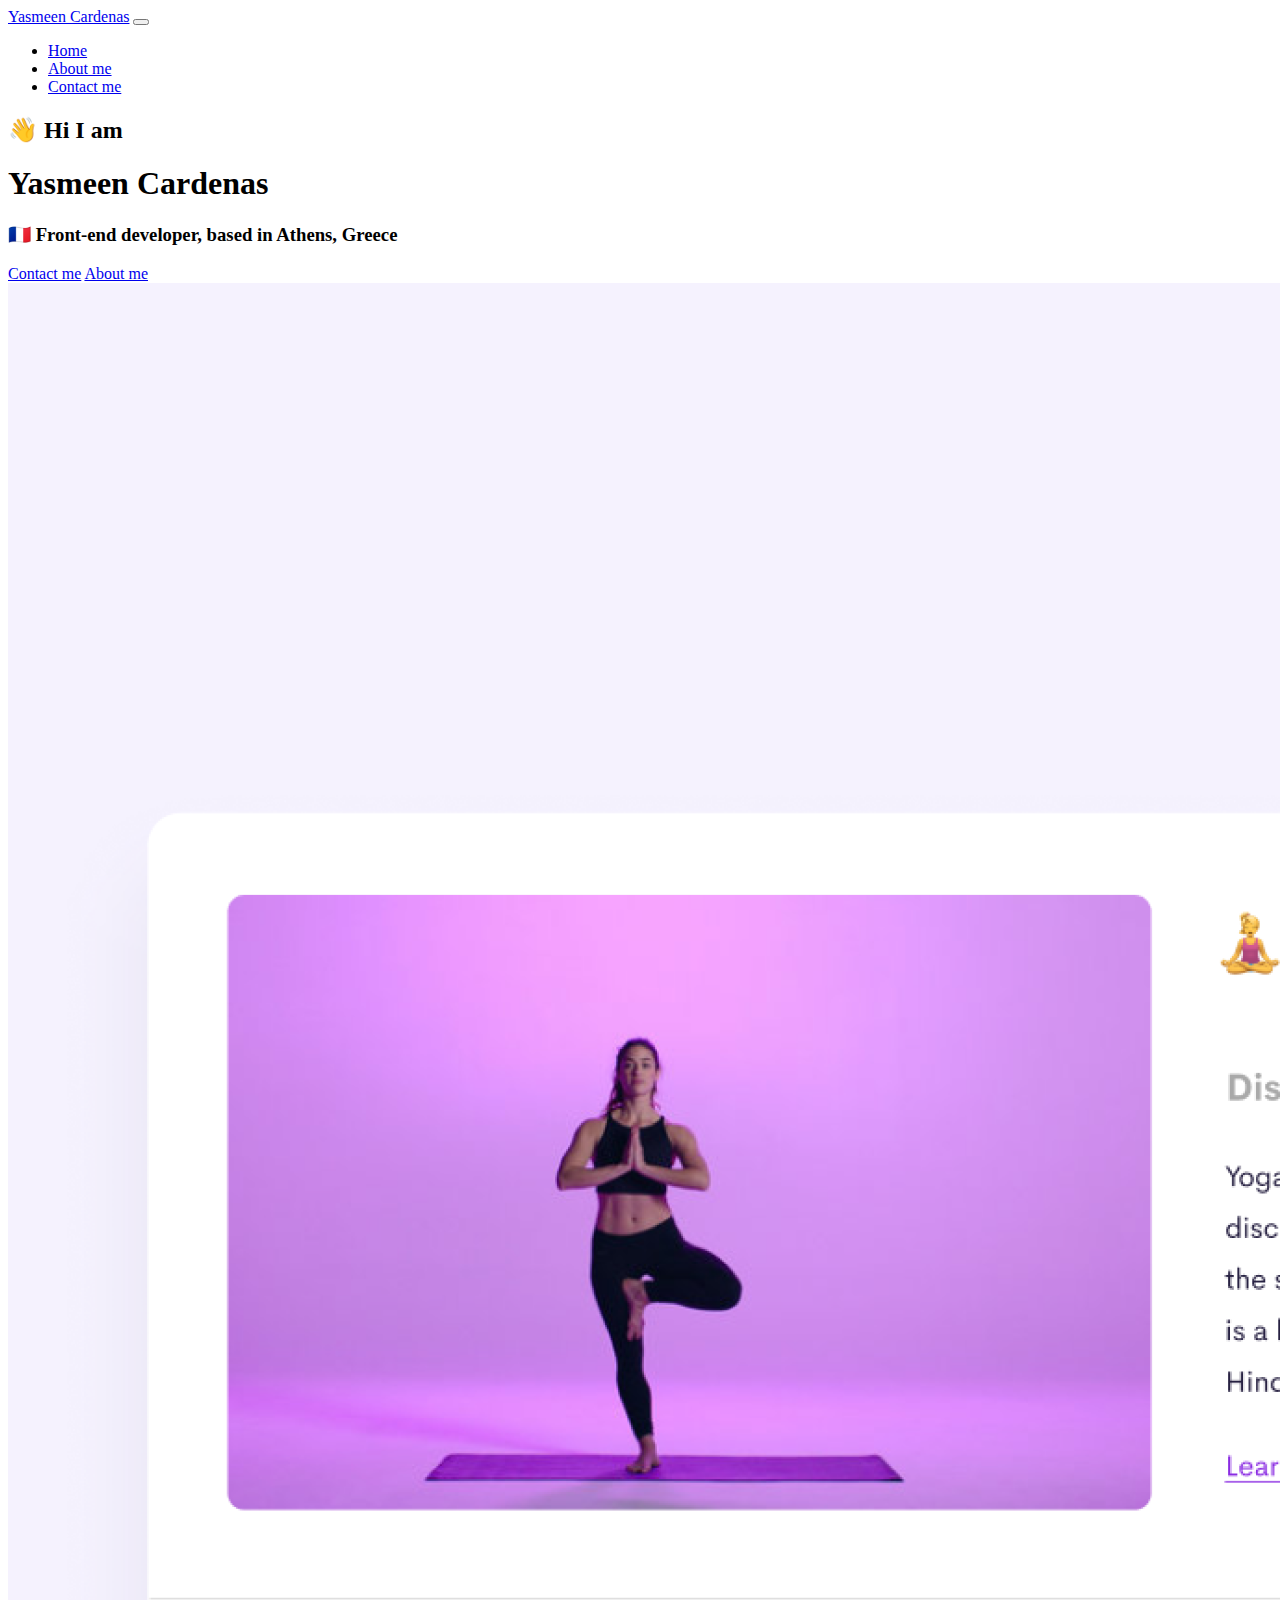
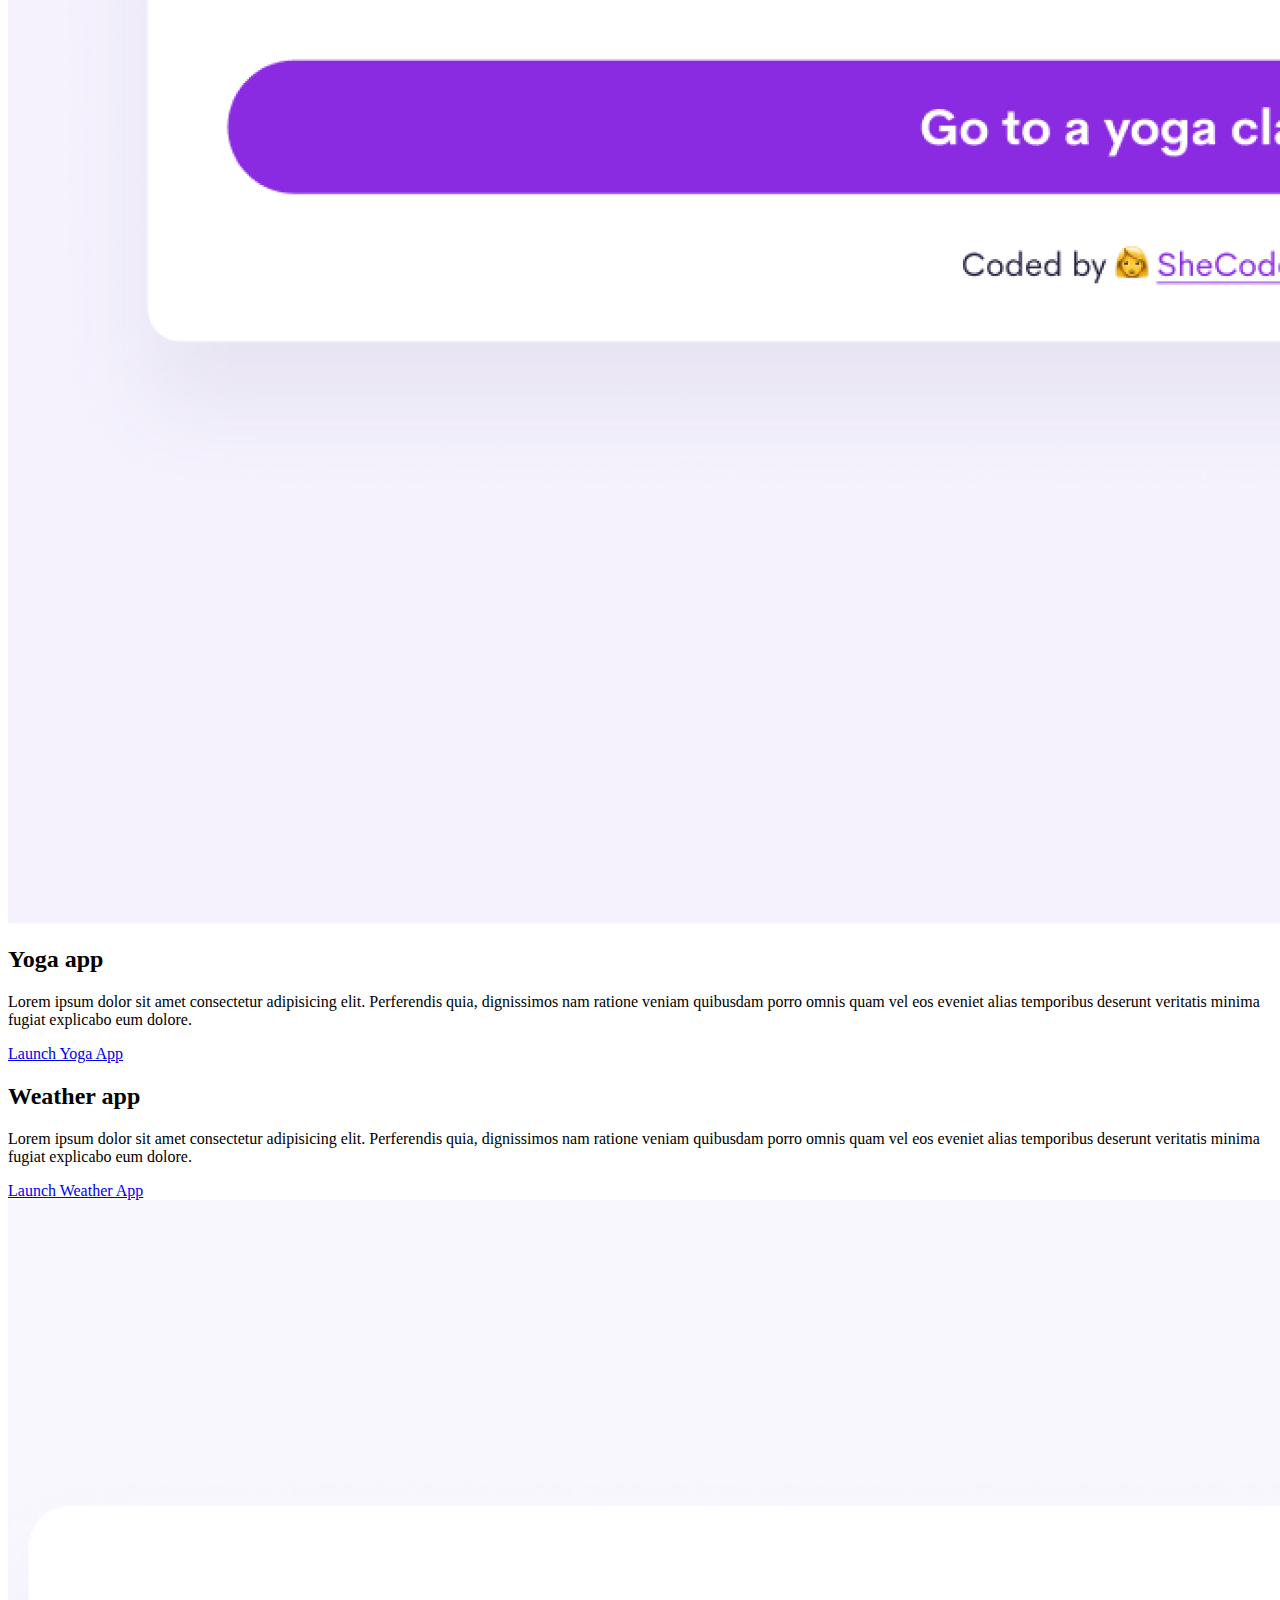
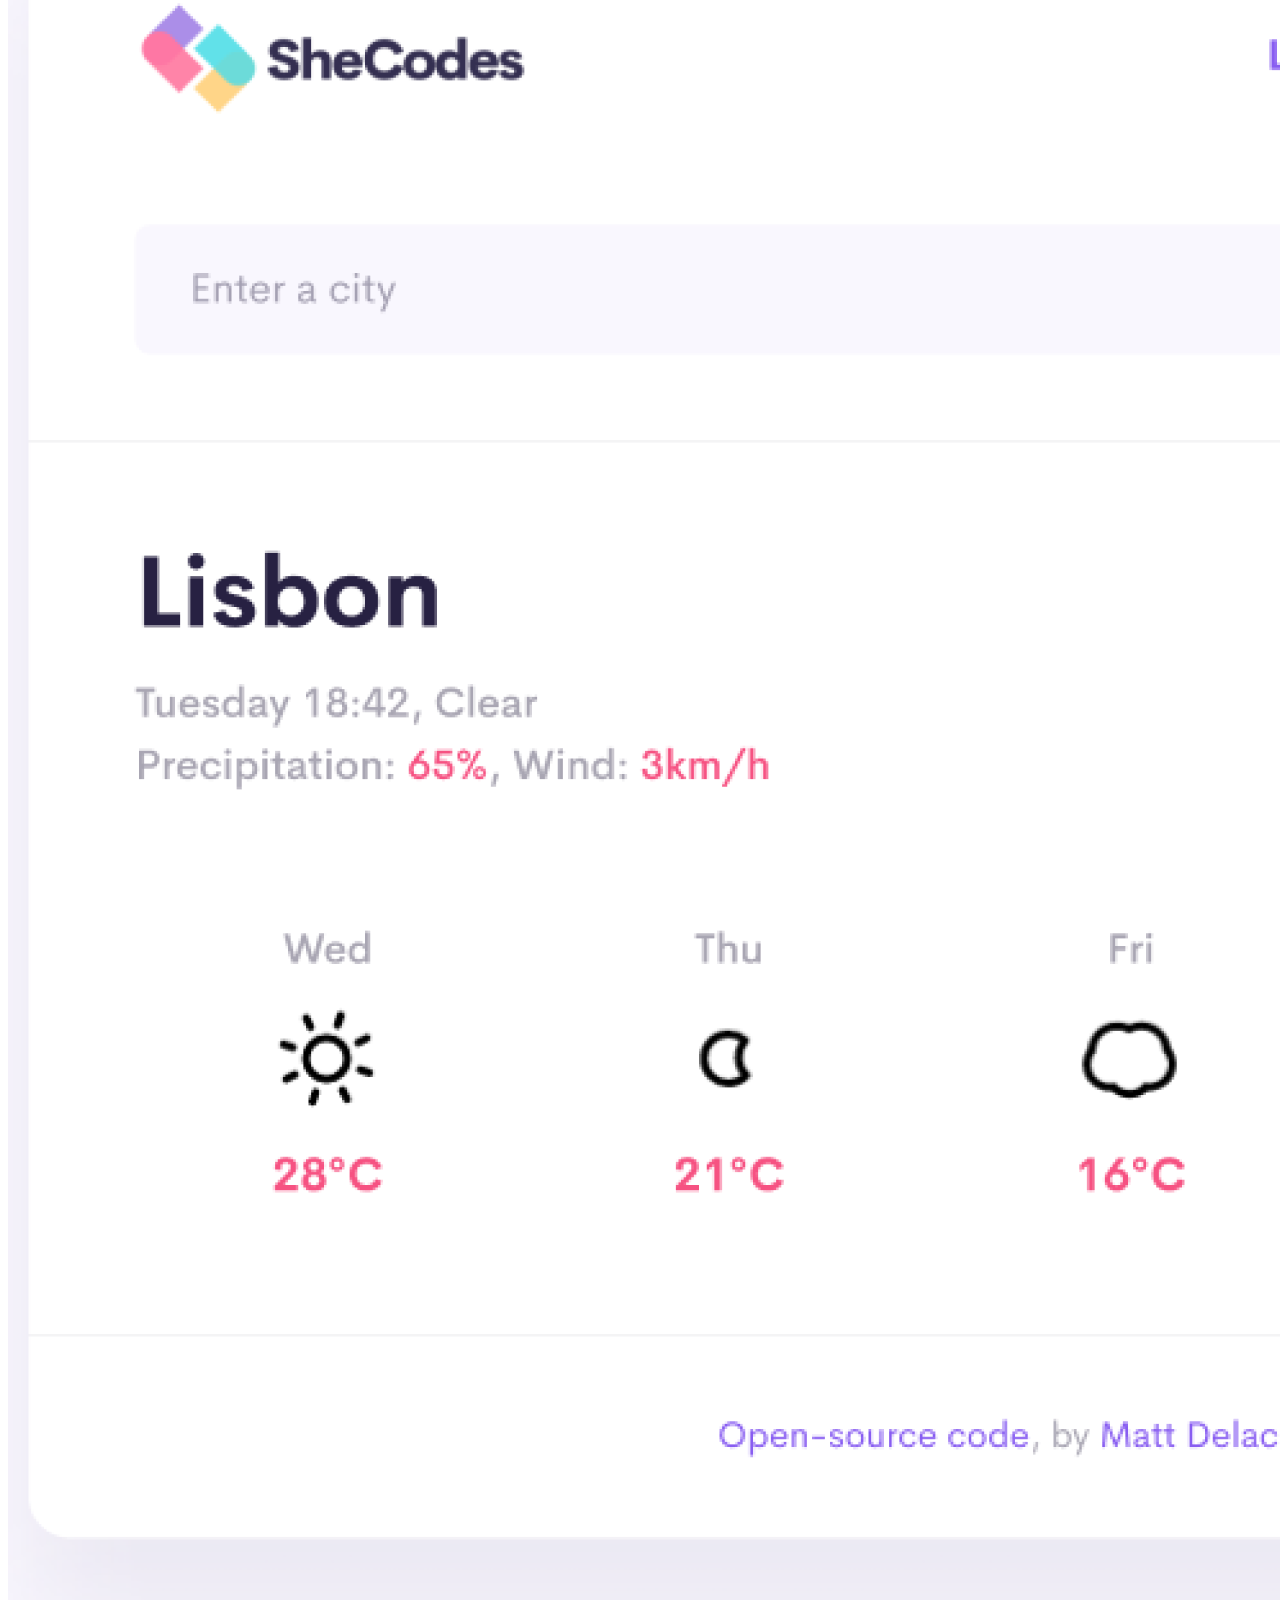
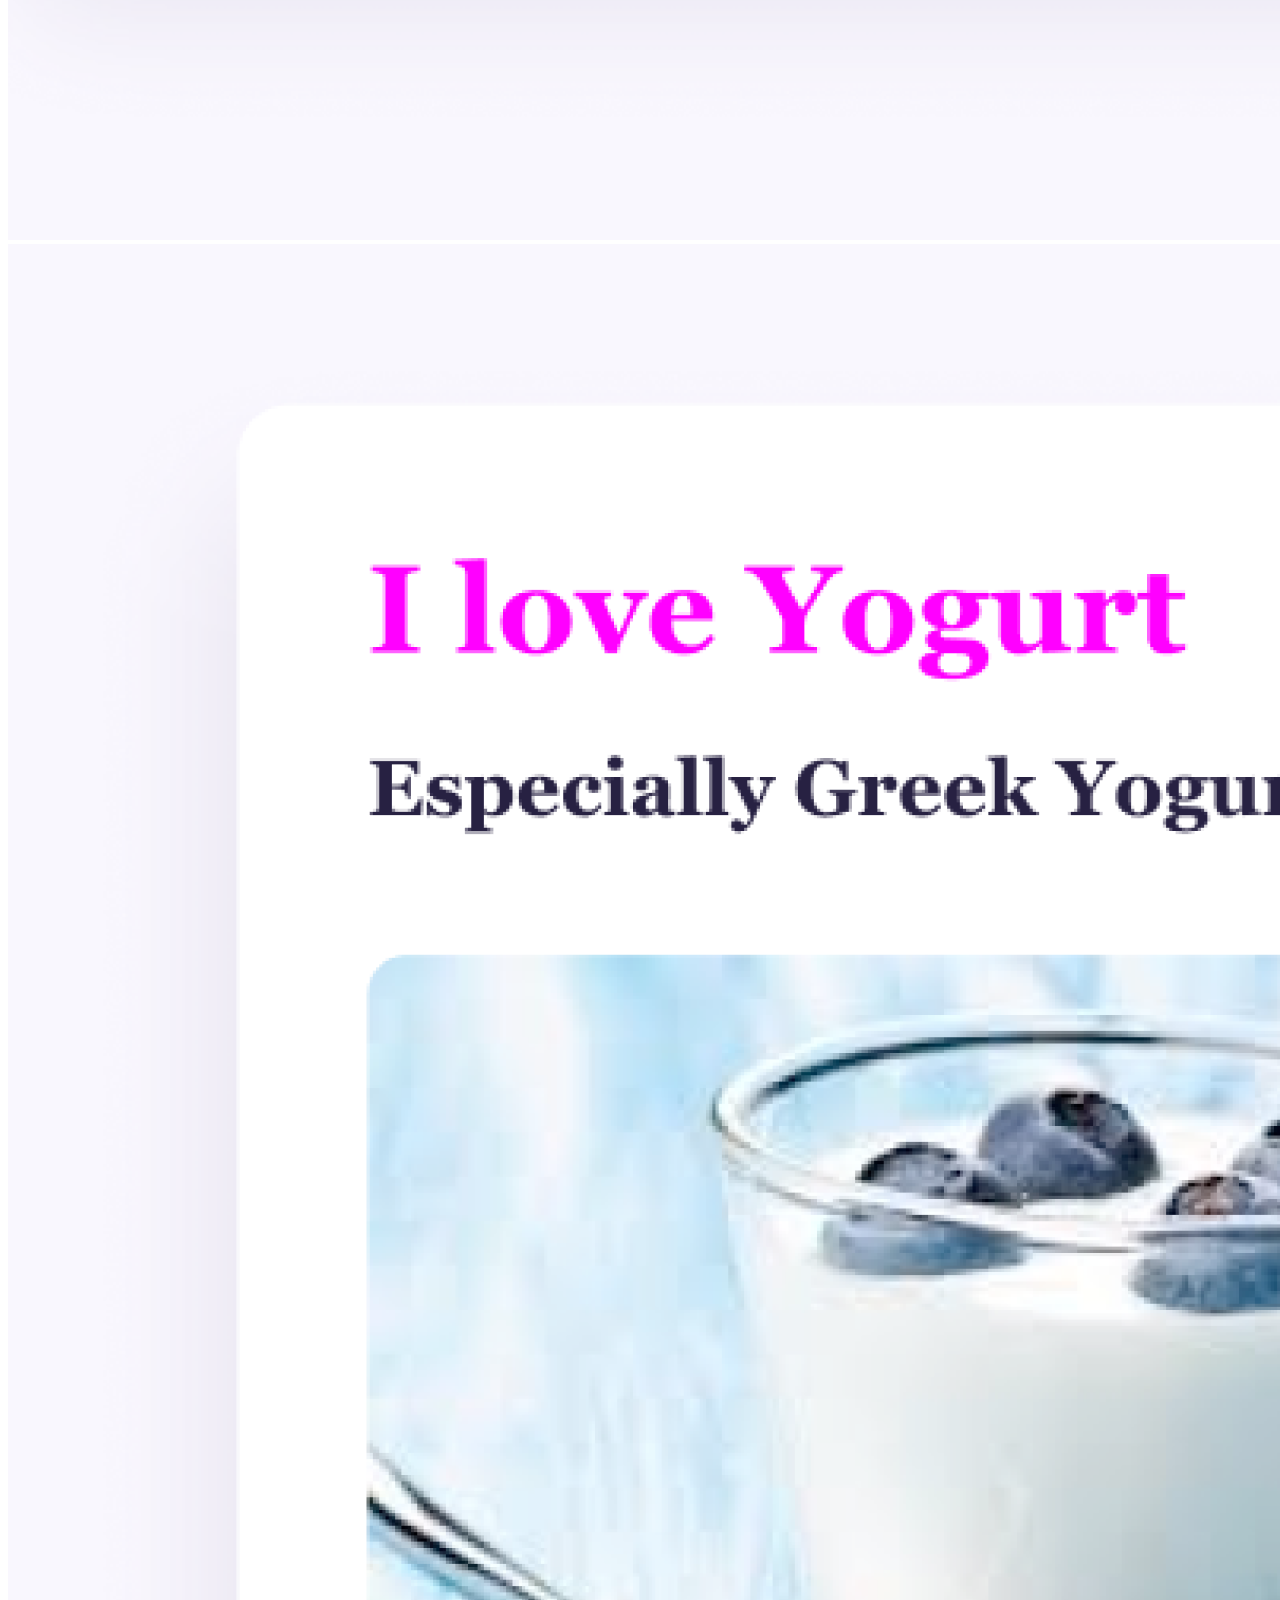
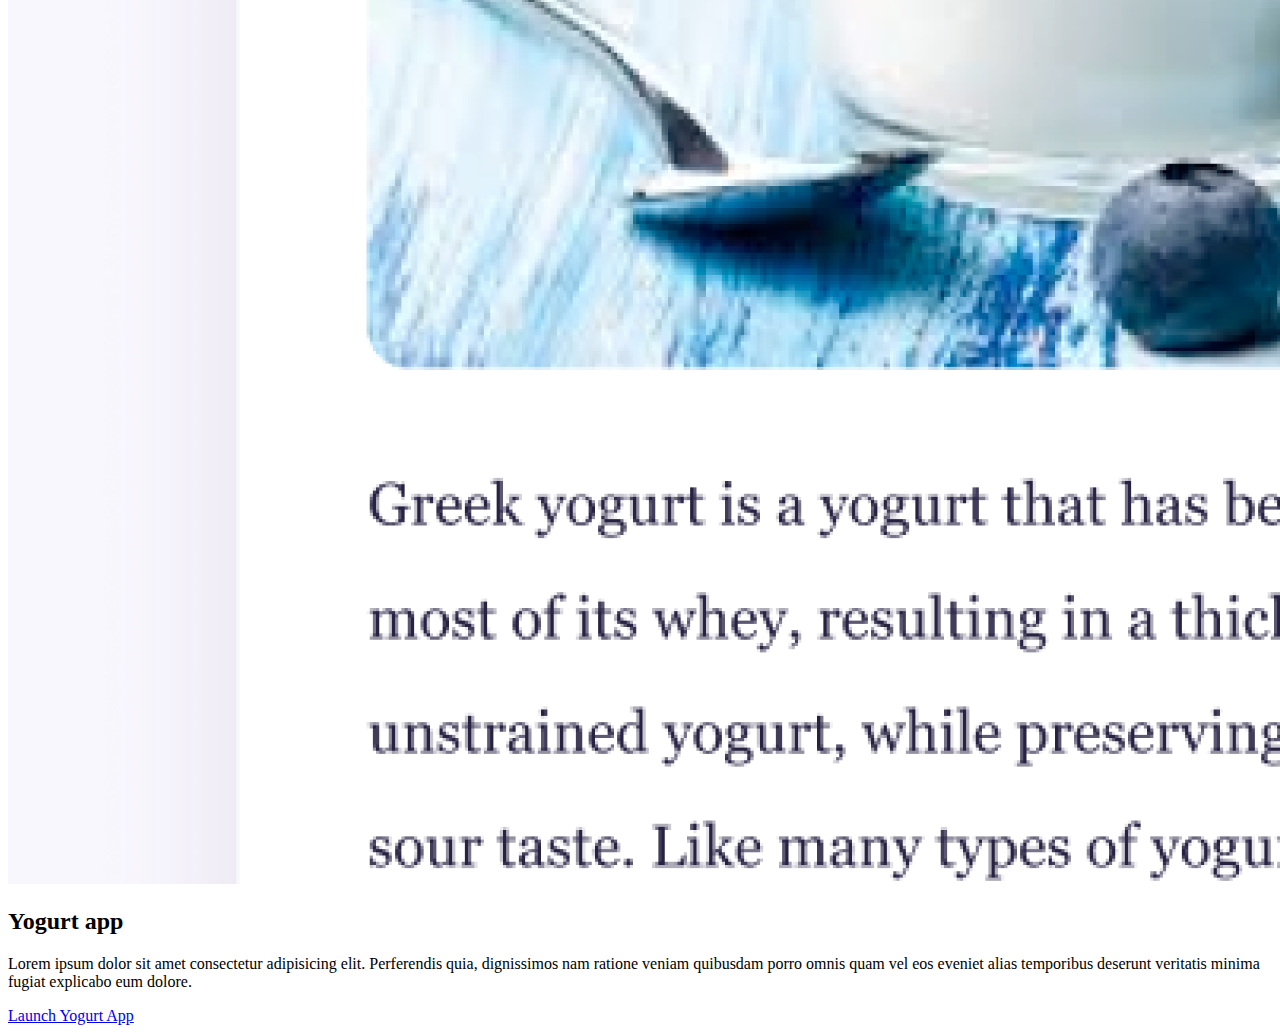
==== index.html @ 852c0b30 "Updated bootstrap link" ====
<!DOCTYPE html>
<html lang="en">
  <head>
    <meta charset="UTF-8" />
    <meta http-equiv="X-UA-Compatible" content="IE=edge" />
    <meta name="viewport" content="width=device-width, initial-scale=1.0" />
    <title>Yasmeen Cardenas</title>
    <script
      src="https://cdn.jsdelivr.net/npm/@popperjs/core@2.11.8/dist/umd/popper.min.js"
      integrity="sha384-I7E8VVD/ismYTF4hNIPjVp/Zjvgyol6VFvRkX/vR+Vc4jQkC+hVqc2pM8ODewa9r"
      crossorigin="anonymous"
    ></script>
    <script
      src="https://cdn.jsdelivr.net/npm/bootstrap@5.3.3/dist/js/bootstrap.min.js"
      integrity="sha384-0pUGZvbkm6XF6gxjEnlmuGrJXVbNuzT9qBBavbLwCsOGabYfZo0T0to5eqruptLy"
      crossorigin="anonymous"
    ></script>
    <link rel="stylesheet" href="style.css" />
  </head>
  <body>
    <nav class="navbar navbar-expand-lg navbar-light bg-light fixed-top">
      <div class="container">
        <a class="navbar-brand" href="index.html">Yasmeen Cardenas</a>
        <button
          class="navbar-toggler"
          type="button"
          data-bs-toggle="collapse"
          data-bs-target="#navbarNav"
          aria-controls="navbarNav"
          aria-expanded="false"
          aria-label="Toggle navigation"
        >
          <span class="navbar-toggler-icon"></span>
        </button>
        <div class="collapse navbar-collapse" id="navbarNav">
          <ul class="navbar-nav">
            <li class="nav-item">
              <a class="nav-link active" aria-current="page" href="index.html"
                >Home</a
              >
            </li>
            <li class="nav-item">
              <a class="nav-link" href="about.html">About me</a>
            </li>
            <li class="nav-item">
              <a class="nav-link" href="about.html#contact">Contact me</a>
            </li>
          </ul>
        </div>
      </div>
    </nav>
    <h2 class="text-center">👋 Hi I am</h2>
    <h1 class="text-center">Yasmeen Cardenas</h1>
    <h3 class="text-center">🇫🇷 Front-end developer, based in Athens, Greece</h3>
    <div class="navigation-links mb-5">
      <a href="about.html#contact" class="primary-link">Contact me</a>
      <a href="about.html" class="secondary-link">About me</a>
    </div>
    <div class="container">
      <div class="row">
        <div class="col-md-6">
          <img src="images/yoga.png" class="img-fluid rounded" />
        </div>
        <div class="col-md-6">
          <h2 class="mb-3">Yoga app</h2>
          <p>
            Lorem ipsum dolor sit amet consectetur adipisicing elit. Perferendis
            quia, dignissimos nam ratione veniam quibusdam porro omnis quam vel
            eos eveniet alias temporibus deserunt veritatis minima fugiat
            explicabo eum dolore.
          </p>
          <div class="mt-5">
            <a href="#" class="primary-link">Launch Yoga App</a>
          </div>
        </div>
      </div>
      <div class="row mt-5">
        <div class="col-md-6">
          <h2 class="mb-3">Weather app</h2>
          <p>
            Lorem ipsum dolor sit amet consectetur adipisicing elit. Perferendis
            quia, dignissimos nam ratione veniam quibusdam porro omnis quam vel
            eos eveniet alias temporibus deserunt veritatis minima fugiat
            explicabo eum dolore.
          </p>
          <div class="mb-5 mt-5">
            <a href="#" class="primary-link">Launch Weather App</a>
          </div>
        </div>
        <div class="col-md-6">
          <img src="images/weather.png" class="img-fluid rounded" />
        </div>
      </div>
      <div class="row mt-5">
        <div class="col-md-6">
          <img src="images/yogurt.png" class="img-fluid rounded" />
        </div>
        <div class="col-md-6">
          <h2 class="mb-3">Yogurt app</h2>
          <p>
            Lorem ipsum dolor sit amet consectetur adipisicing elit. Perferendis
            quia, dignissimos nam ratione veniam quibusdam porro omnis quam vel
            eos eveniet alias temporibus deserunt veritatis minima fugiat
            explicabo eum dolore.
          </p>
          <div class="mt-5">
            <a href="#" class="primary-link">Launch Yogurt App</a>
          </div>
        </div>
      </div>
    </div>
  </body>
</html>
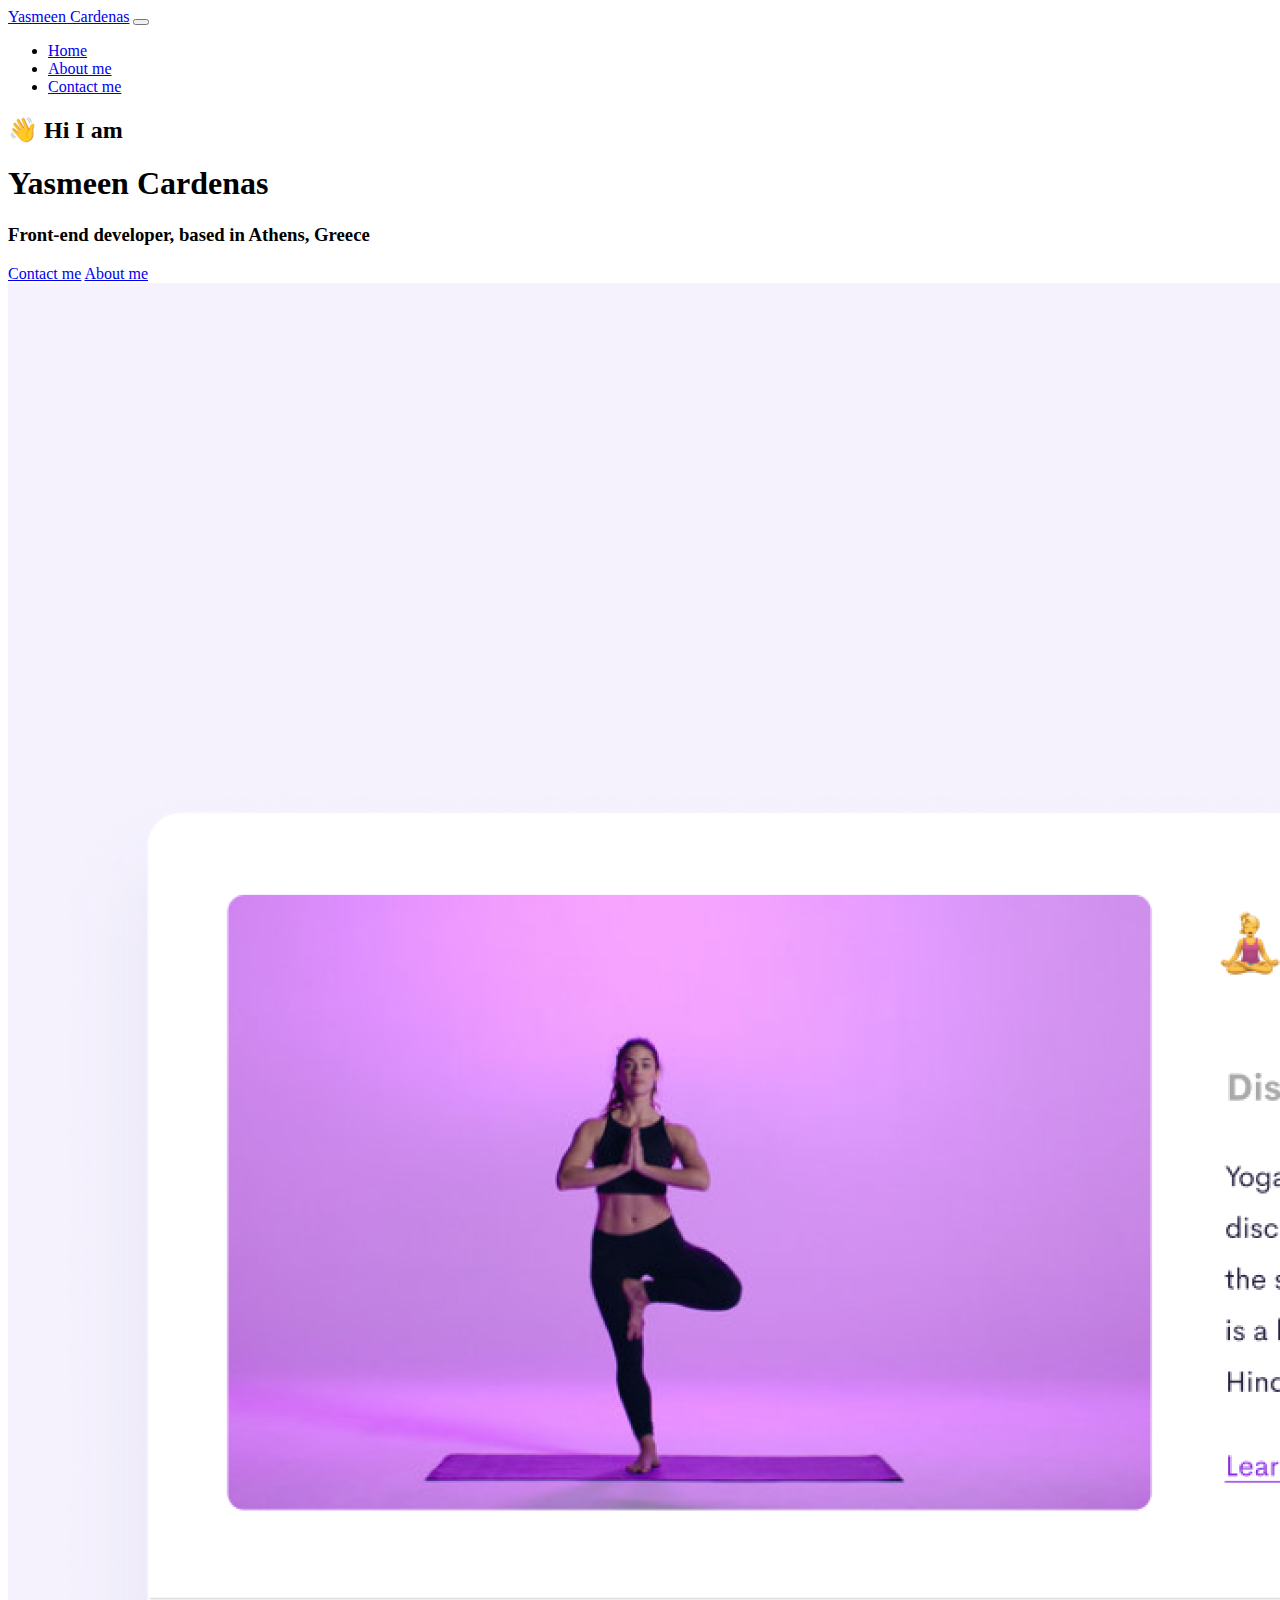
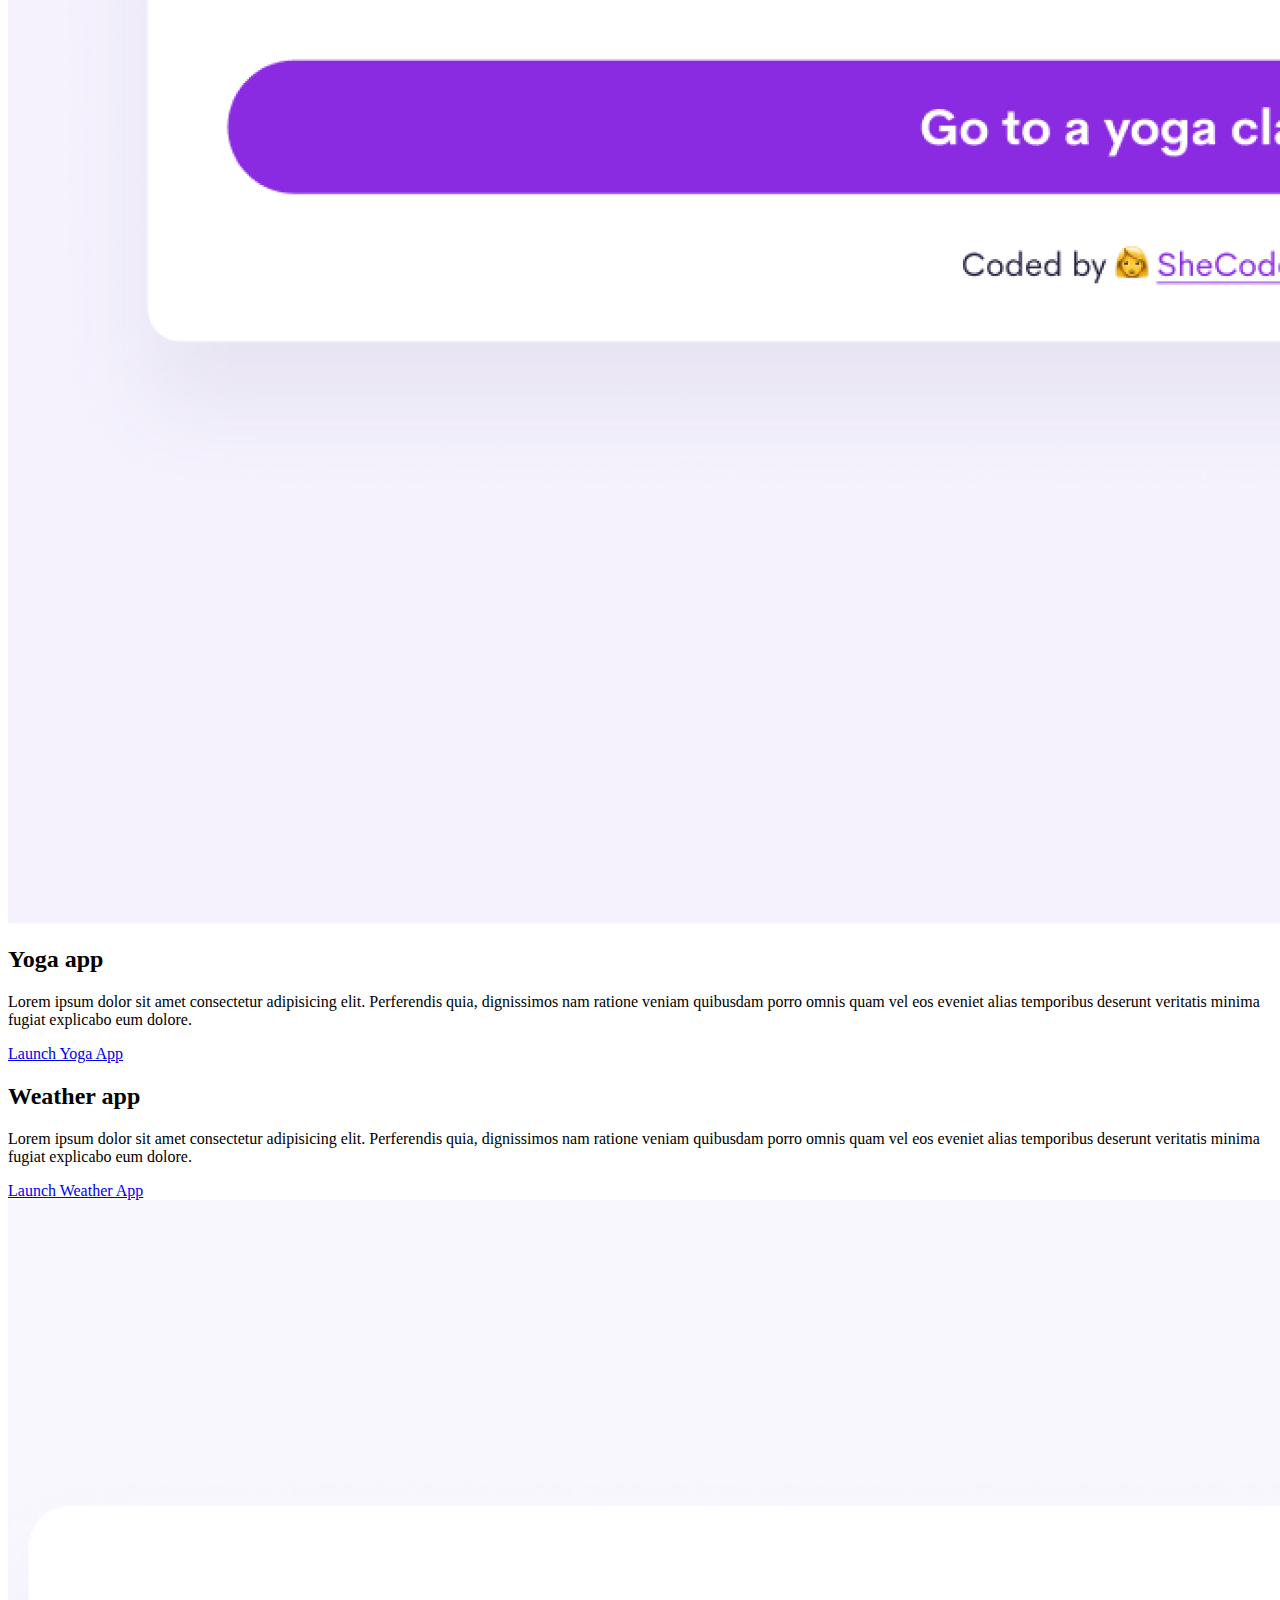
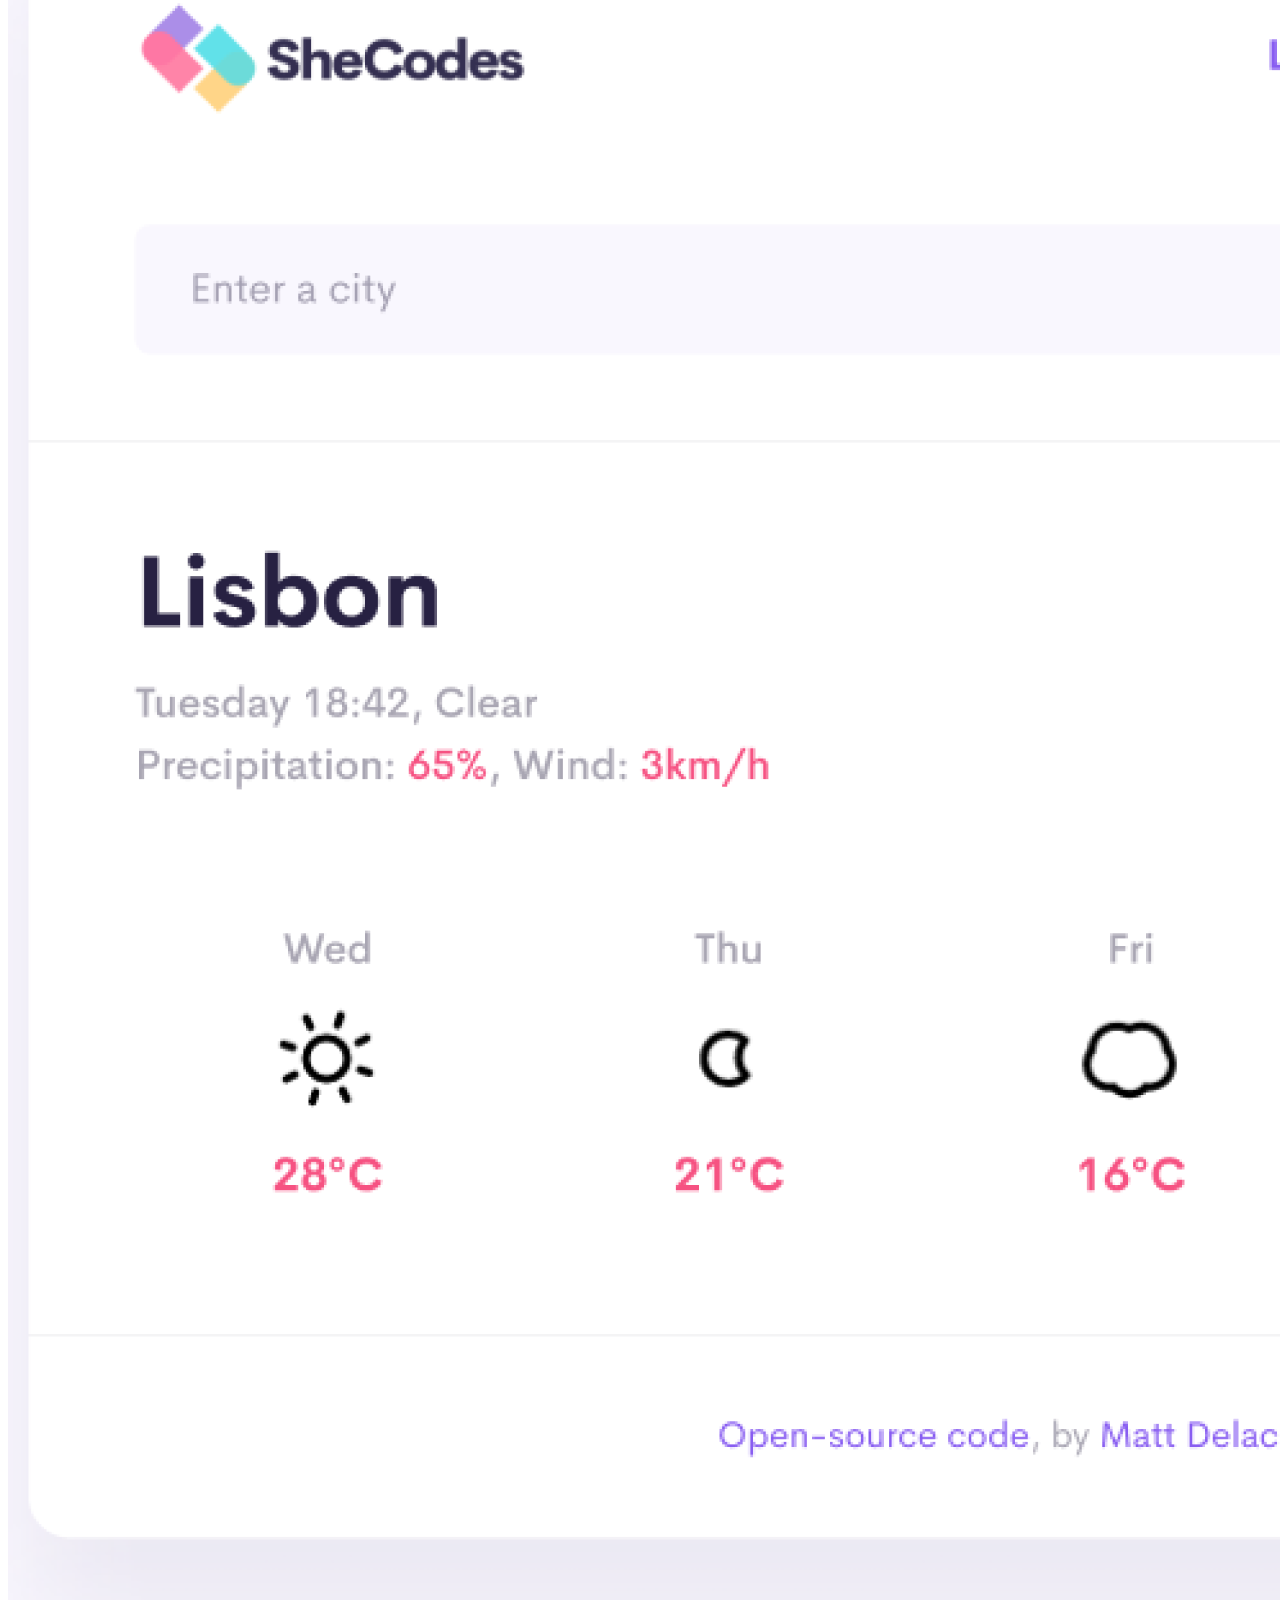
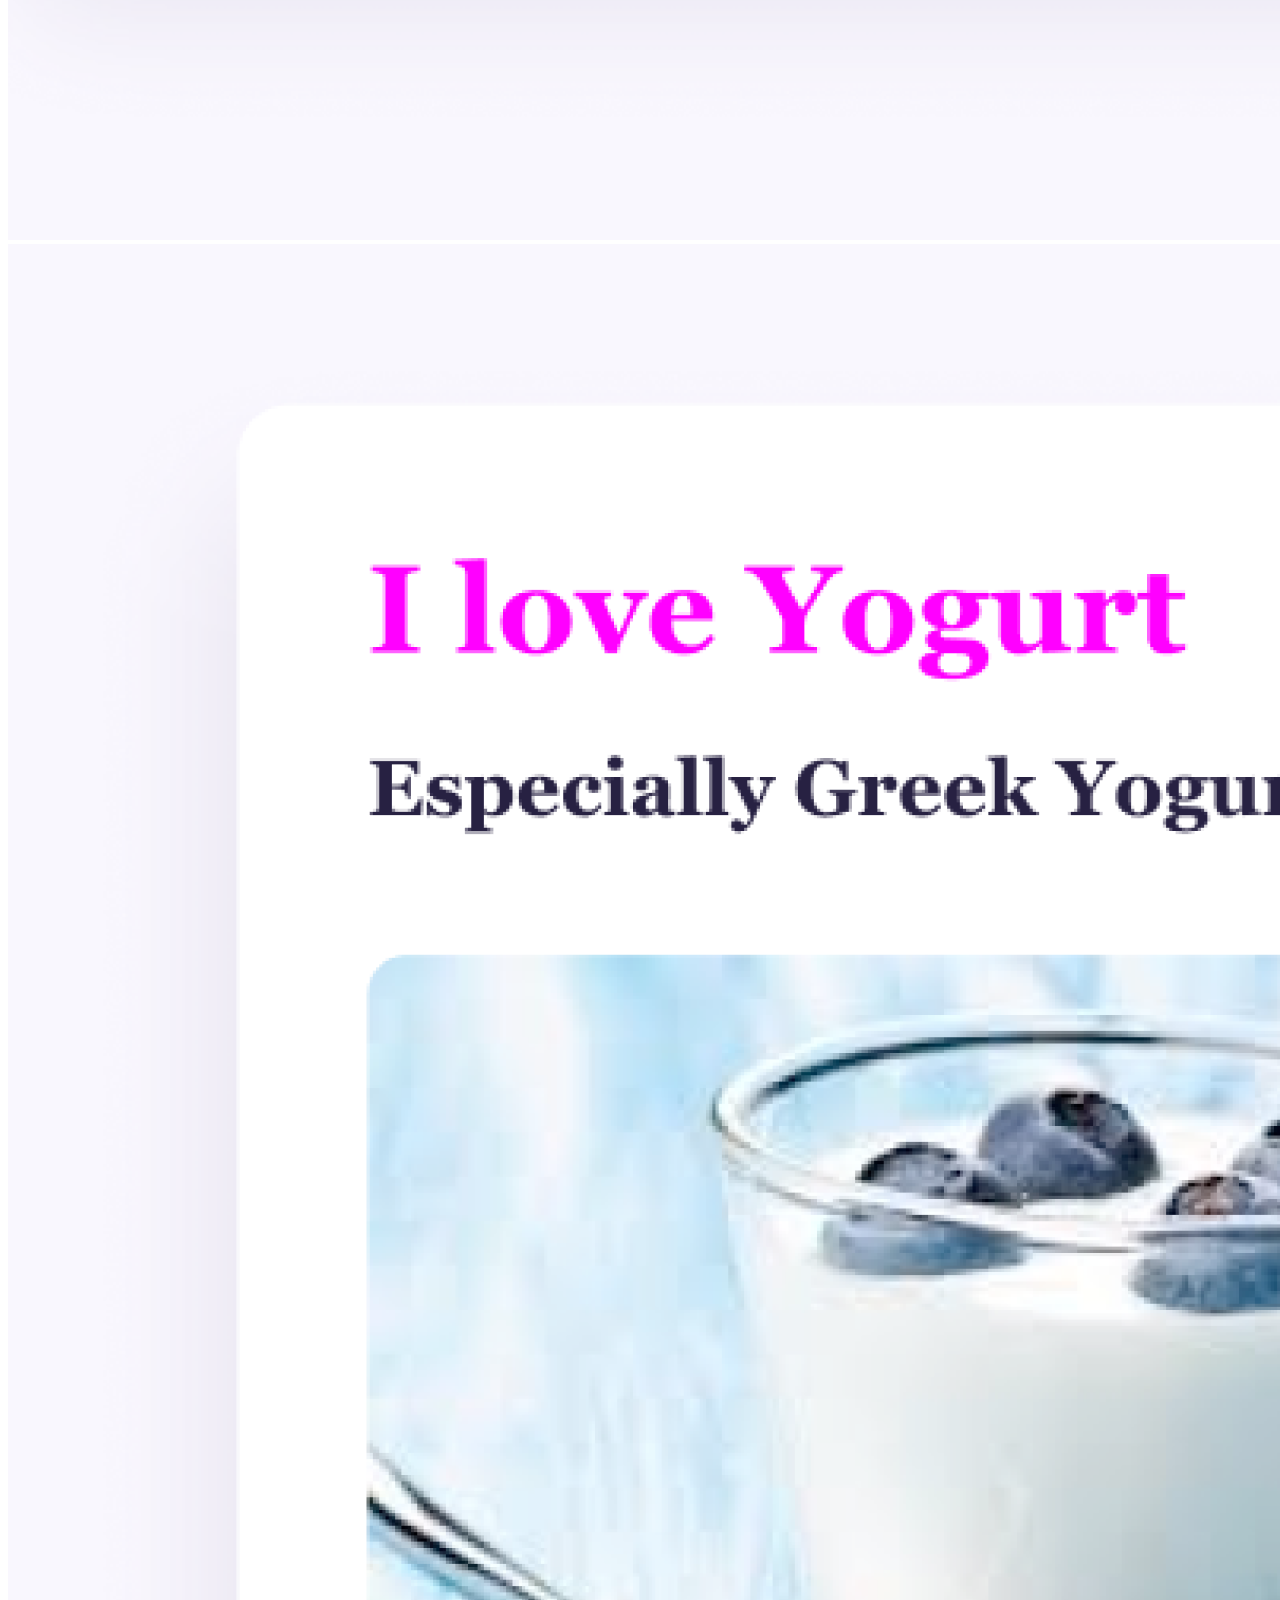
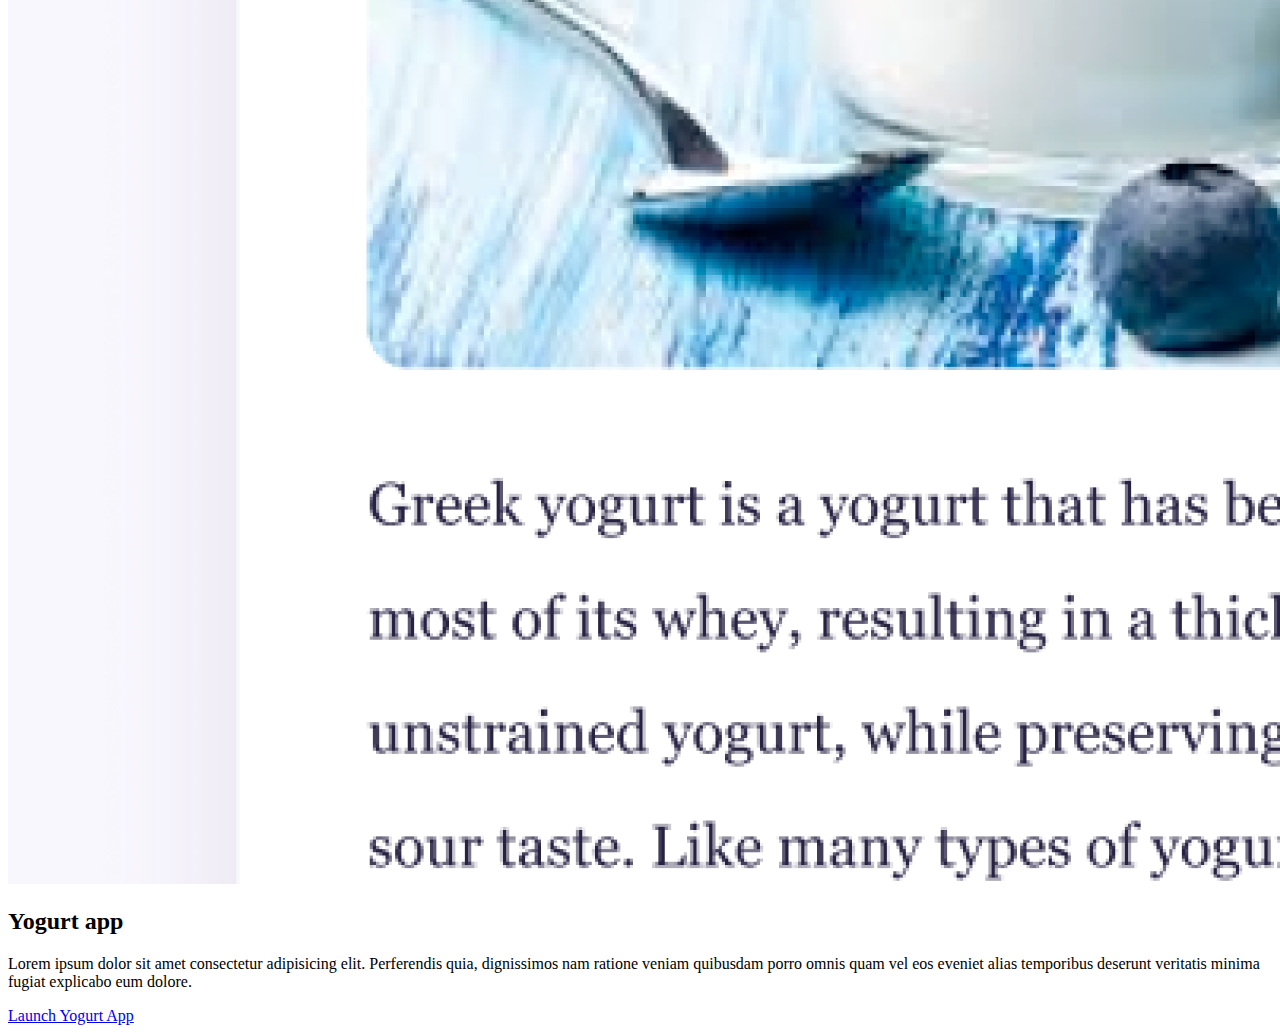
==== commit 300f8489: "Updated index.html" ====
--- a/index.html
+++ b/index.html
@@ -51,7 +51,7 @@
     </nav>
     <h2 class="text-center">👋 Hi I am</h2>
     <h1 class="text-center">Yasmeen Cardenas</h1>
-    <h3 class="text-center">🇫🇷 Front-end developer, based in Athens, Greece</h3>
+    <h3 class="text-center">Front-end developer, based in Athens, Greece</h3>
     <div class="navigation-links mb-5">
       <a href="about.html#contact" class="primary-link">Contact me</a>
       <a href="about.html" class="secondary-link">About me</a>
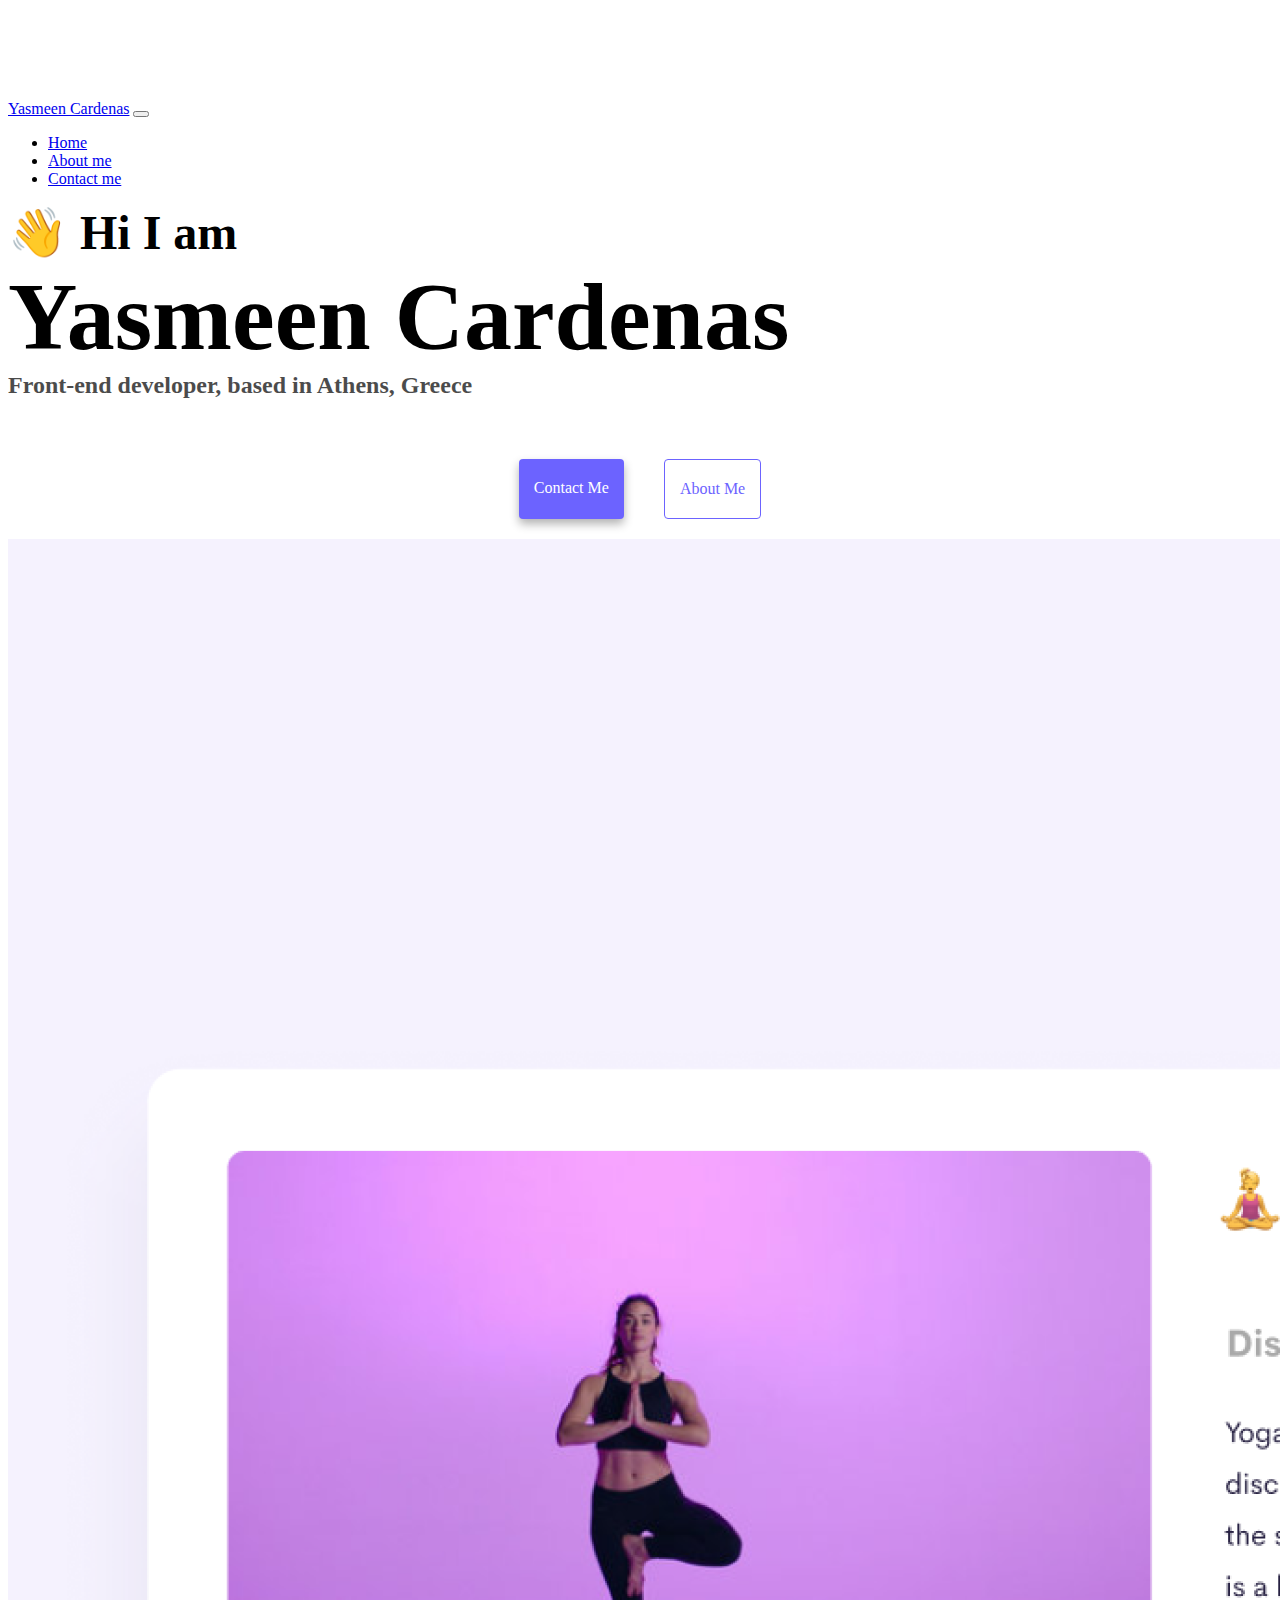
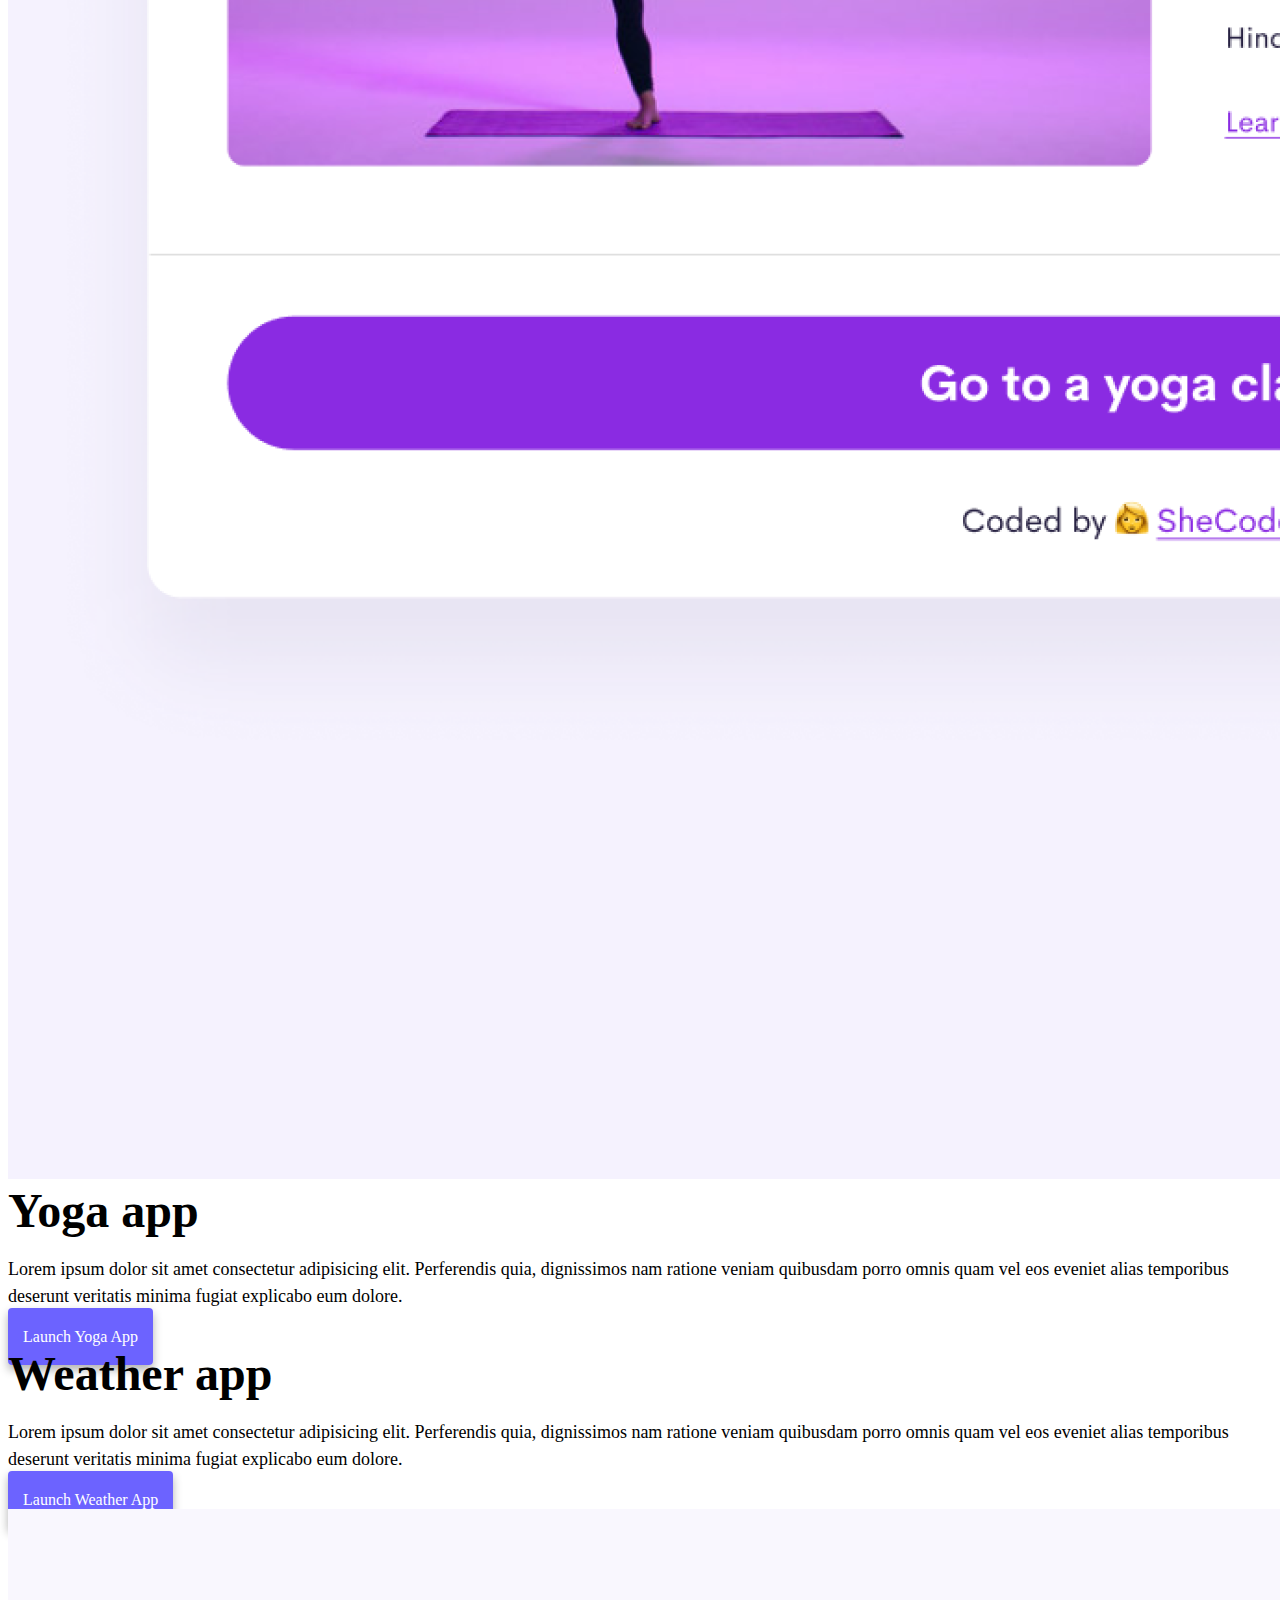
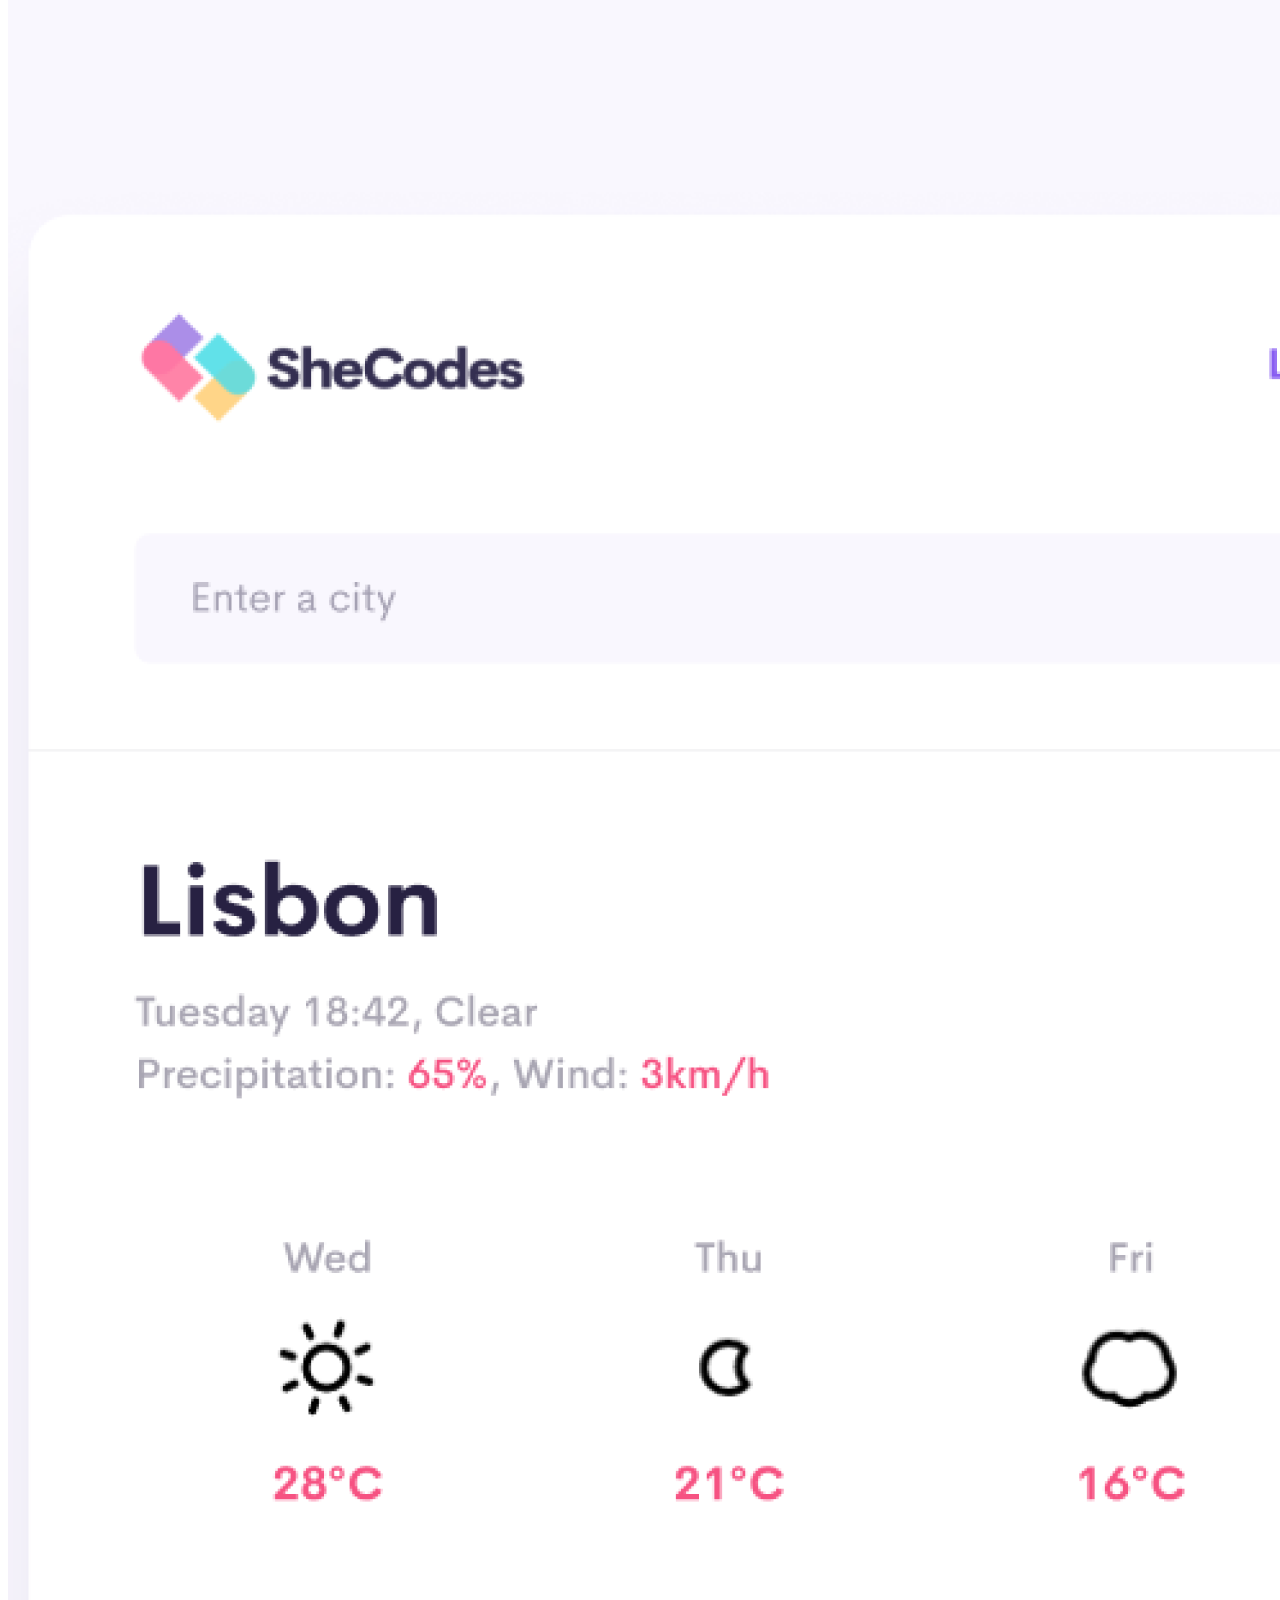
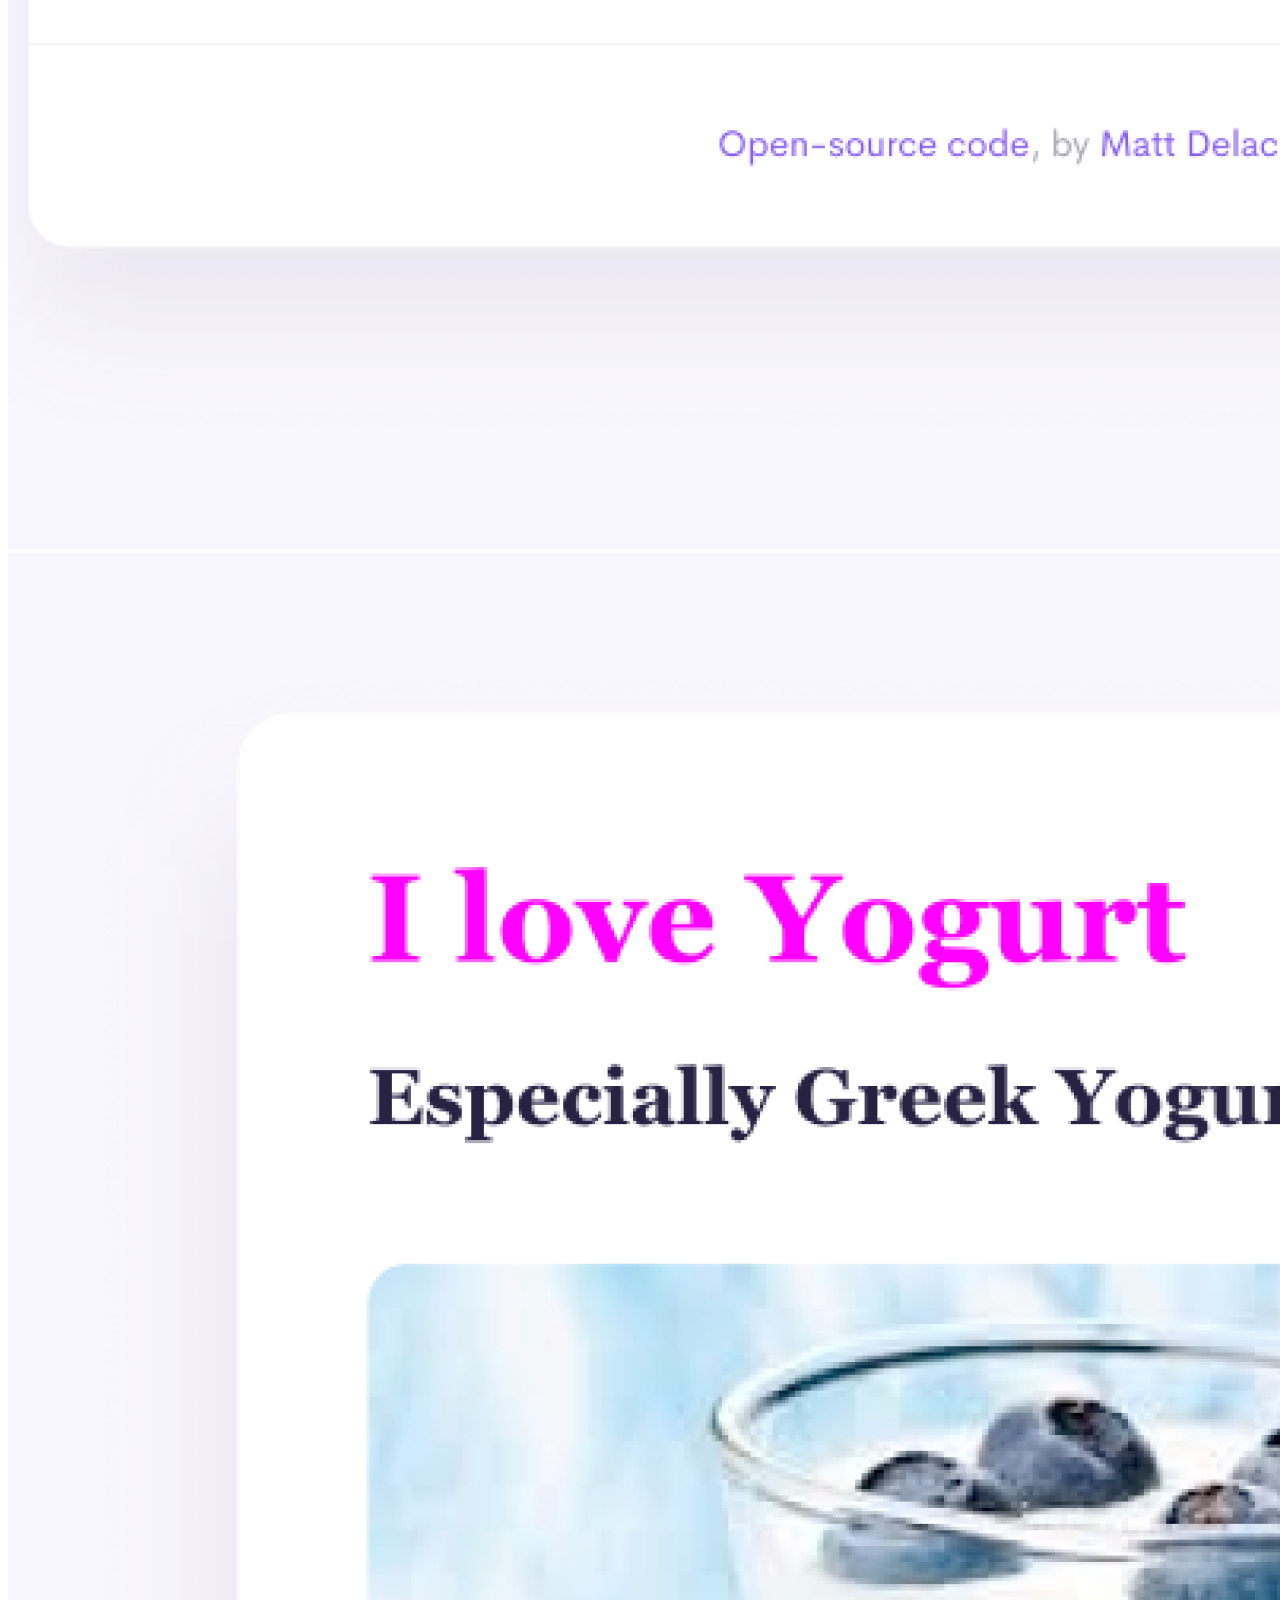
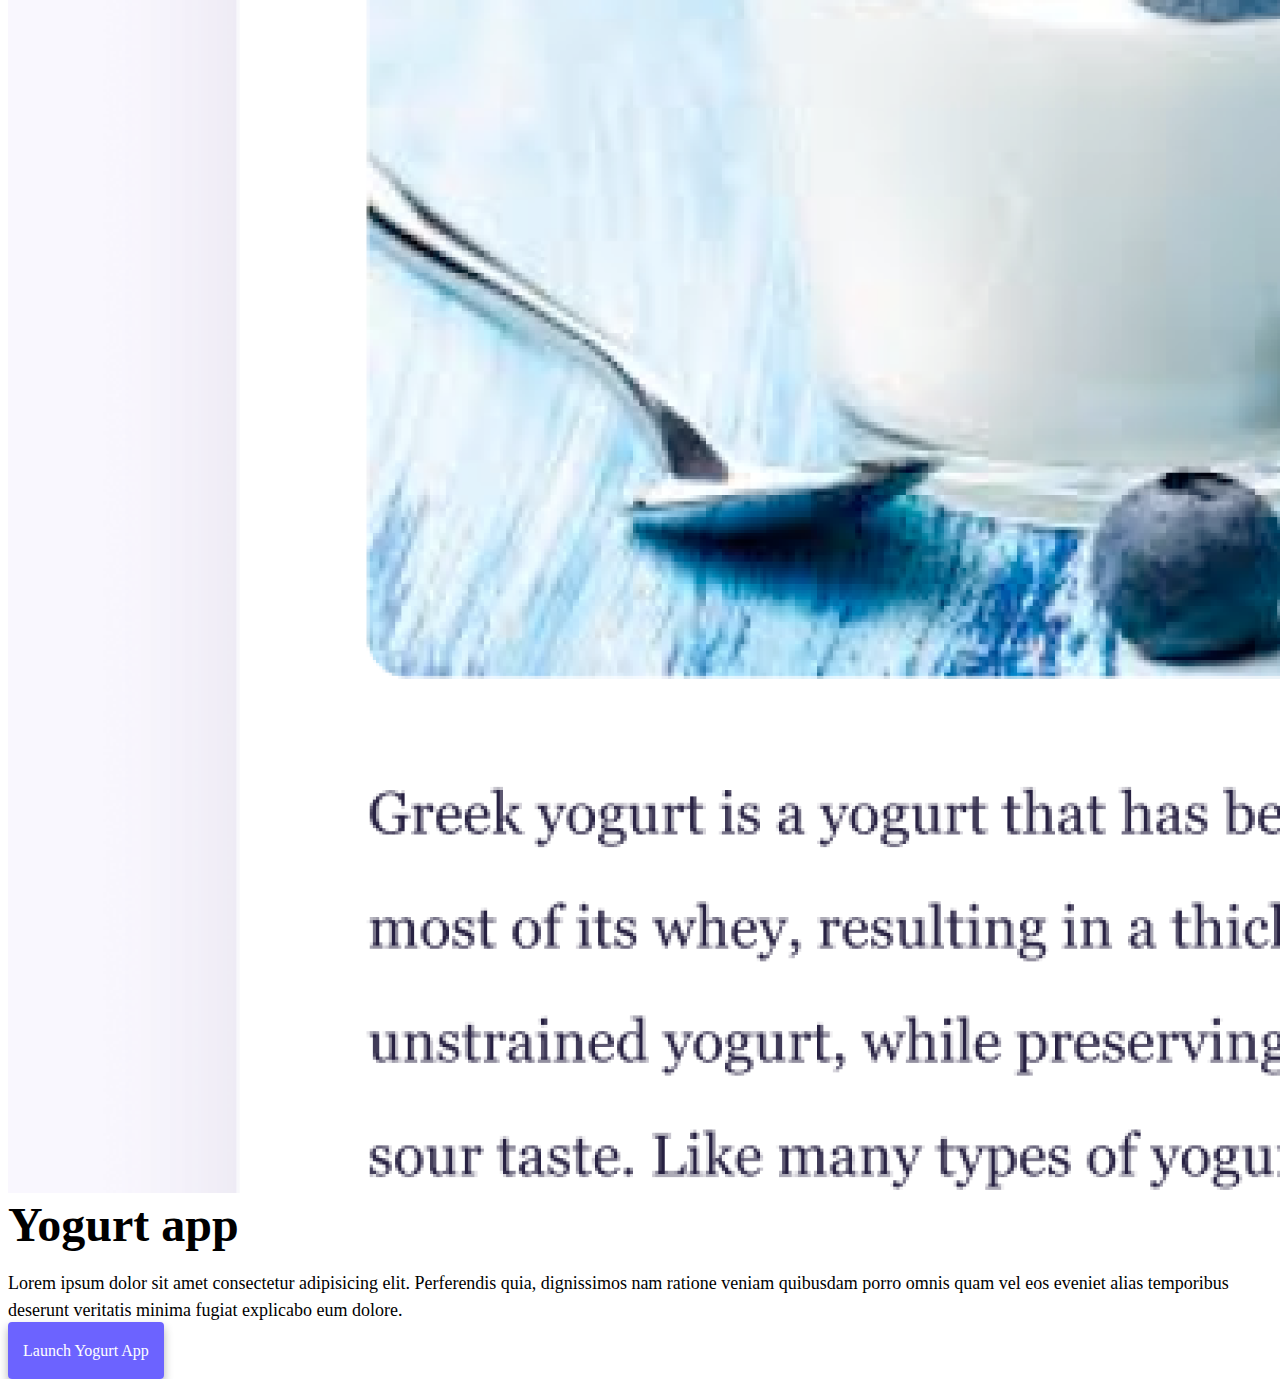
==== commit df606409: "Updated index.html" ====
--- a/index.html
+++ b/index.html
@@ -4,7 +4,16 @@
     <meta charset="UTF-8" />
     <meta http-equiv="X-UA-Compatible" content="IE=edge" />
     <meta name="viewport" content="width=device-width, initial-scale=1.0" />
-    <title>Yasmeen Cardenas</title>
+    <meta
+      name="description"
+      content="Yasmeen Cardenas is a front-end developer based in Athens, Greece, check out her projects and contact her for job inquiries"
+    />
+    <link
+      rel="stylesheet"
+      href="https://cdn.jsdelivr.net/npm/bootstrap@4.6.2/dist/css/bootstrap.min.css"
+      integrity="sha384-xOolHFLEh07PJGoPkLv1IbcEPTNtaed2xpHsD9ESMhqIYd0nLMwNLD69Npy4HI+N"
+      crossorigin="anonymous"
+    />
     <script
       src="https://cdn.jsdelivr.net/npm/@popperjs/core@2.11.8/dist/umd/popper.min.js"
       integrity="sha384-I7E8VVD/ismYTF4hNIPjVp/Zjvgyol6VFvRkX/vR+Vc4jQkC+hVqc2pM8ODewa9r"
@@ -15,12 +24,13 @@
       integrity="sha384-0pUGZvbkm6XF6gxjEnlmuGrJXVbNuzT9qBBavbLwCsOGabYfZo0T0to5eqruptLy"
       crossorigin="anonymous"
     ></script>
-    <link rel="stylesheet" href="style.css" />
+    <title>Front-End Developer - Yasmeen Cardenas</title>
+    <link rel="stylesheet" href="src/styles.css" />
   </head>
   <body>
     <nav class="navbar navbar-expand-lg navbar-light bg-light fixed-top">
       <div class="container">
-        <a class="navbar-brand" href="index.html">Yasmeen Cardenas</a>
+        <a class="navbar-brand" href="/" title="Homepage">Yasmeen Cardenas</a>
         <button
           class="navbar-toggler"
           type="button"
@@ -35,15 +45,29 @@
         <div class="collapse navbar-collapse" id="navbarNav">
           <ul class="navbar-nav">
             <li class="nav-item">
-              <a class="nav-link active" aria-current="page" href="index.html"
+              <a
+                class="nav-link active"
+                aria-current="page"
+                href="/"
+                title="Homepage"
                 >Home</a
               >
             </li>
             <li class="nav-item">
-              <a class="nav-link" href="about.html">About me</a>
+              <a
+                class="nav-link"
+                href="/about.html"
+                title="About Yasmeen Cardenas"
+                >About me</a
+              >
             </li>
             <li class="nav-item">
-              <a class="nav-link" href="about.html#contact">Contact me</a>
+              <a
+                class="nav-link"
+                href="/about.html#contact"
+                title="Contact Yasmeen Cardenas"
+                >Contact me</a
+              >
             </li>
           </ul>
         </div>
@@ -53,13 +77,27 @@
     <h1 class="text-center">Yasmeen Cardenas</h1>
     <h3 class="text-center">Front-end developer, based in Athens, Greece</h3>
     <div class="navigation-links mb-5">
-      <a href="about.html#contact" class="primary-link">Contact me</a>
-      <a href="about.html" class="secondary-link">About me</a>
+      <a
+        href="/about.html#contact"
+        class="primary-link"
+        title="Contact Yasmeen Cardenas"
+        >Contact me</a
+      >
+      <a
+        href="/about.html"
+        class="secondary-link"
+        title="About Yasmeen Cardenas"
+        >About me</a
+      >
     </div>
     <div class="container">
       <div class="row">
         <div class="col-md-6">
-          <img src="images/yoga.png" class="img-fluid rounded" />
+          <img
+            src="/images/yoga.png"
+            alt="Yoga project"
+            class="img-fluid rounded"
+          />
         </div>
         <div class="col-md-6">
           <h2 class="mb-3">Yoga app</h2>
@@ -70,7 +108,9 @@
             explicabo eum dolore.
           </p>
           <div class="mt-5">
-            <a href="#" class="primary-link">Launch Yoga App</a>
+            <a href="#" class="primary-link" title="Yoga project"
+              >Launch Yoga App</a
+            >
           </div>
         </div>
       </div>
@@ -84,16 +124,26 @@
             explicabo eum dolore.
           </p>
           <div class="mb-5 mt-5">
-            <a href="#" class="primary-link">Launch Weather App</a>
+            <a href="#" class="primary-link" title="Weather project"
+              >Launch Weather App</a
+            >
           </div>
         </div>
         <div class="col-md-6">
-          <img src="images/weather.png" class="img-fluid rounded" />
+          <img
+            src="/images/weather.png"
+            class="img-fluid rounded"
+            alt="Weather project"
+          />
         </div>
       </div>
       <div class="row mt-5">
         <div class="col-md-6">
-          <img src="images/yogurt.png" class="img-fluid rounded" />
+          <img
+            src="/images/yogurt.png"
+            class="img-fluid rounded"
+            alt="Yogurt project"
+          />
         </div>
         <div class="col-md-6">
           <h2 class="mb-3">Yogurt app</h2>
@@ -104,7 +154,9 @@
             explicabo eum dolore.
           </p>
           <div class="mt-5">
-            <a href="#" class="primary-link">Launch Yogurt App</a>
+            <a href="#" class="primary-link" title="Yogurt project"
+              >Launch Yogurt App</a
+            >
           </div>
         </div>
       </div>
--- a/src/styles.css
+++ b/src/styles.css
@@ -0,0 +1,88 @@
+:root {
+  --primary-color: #6c63ff;
+  --secondary-color: #f5f2fe;
+  --box-shadow: 0 5px 10px rgba(0, 0, 0, 0.3);
+}
+
+body {
+  margin-top: 100px;
+}
+
+h1,
+h2,
+h3 {
+  margin: 0;
+}
+
+h1 {
+  font-size: 96px;
+}
+
+h2 {
+  font-size: 48px;
+}
+
+h3 {
+  font-size: 24px;
+  opacity: 0.7;
+}
+
+p {
+  font-size: 18px;
+  line-height: 1.5;
+}
+
+.navigation-links {
+  display: flex;
+  margin-top: 40px;
+  justify-content: center;
+}
+
+.navigation-links a {
+  margin: 20px;
+}
+
+.primary-link {
+  border-radius: 4px;
+  padding: 20px 15px;
+  text-decoration: none;
+  text-transform: capitalize;
+  background: var(--primary-color);
+  box-shadow: var(--box-shadow);
+  color: white;
+}
+
+.secondary-link {
+  border-radius: 4px;
+  padding: 20px 15px;
+  text-decoration: none;
+  text-transform: capitalize;
+  color: var(--primary-color);
+  border: 1px solid var(--primary-color);
+}
+
+.homepage-link {
+  color: var(--primary-color);
+  text-align: center;
+  display: block;
+}
+
+.about-paragraphs {
+  margin: 30px 0;
+}
+
+.about-paragraphs p {
+  margin: 10px;
+}
+
+.email-link {
+  display: flex;
+  justify-content: center;
+  color: var(--primary-color);
+  font-size: 28px;
+  text-decoration: none;
+}
+
+.email-link:hover {
+  text-decoration: underline;
+}
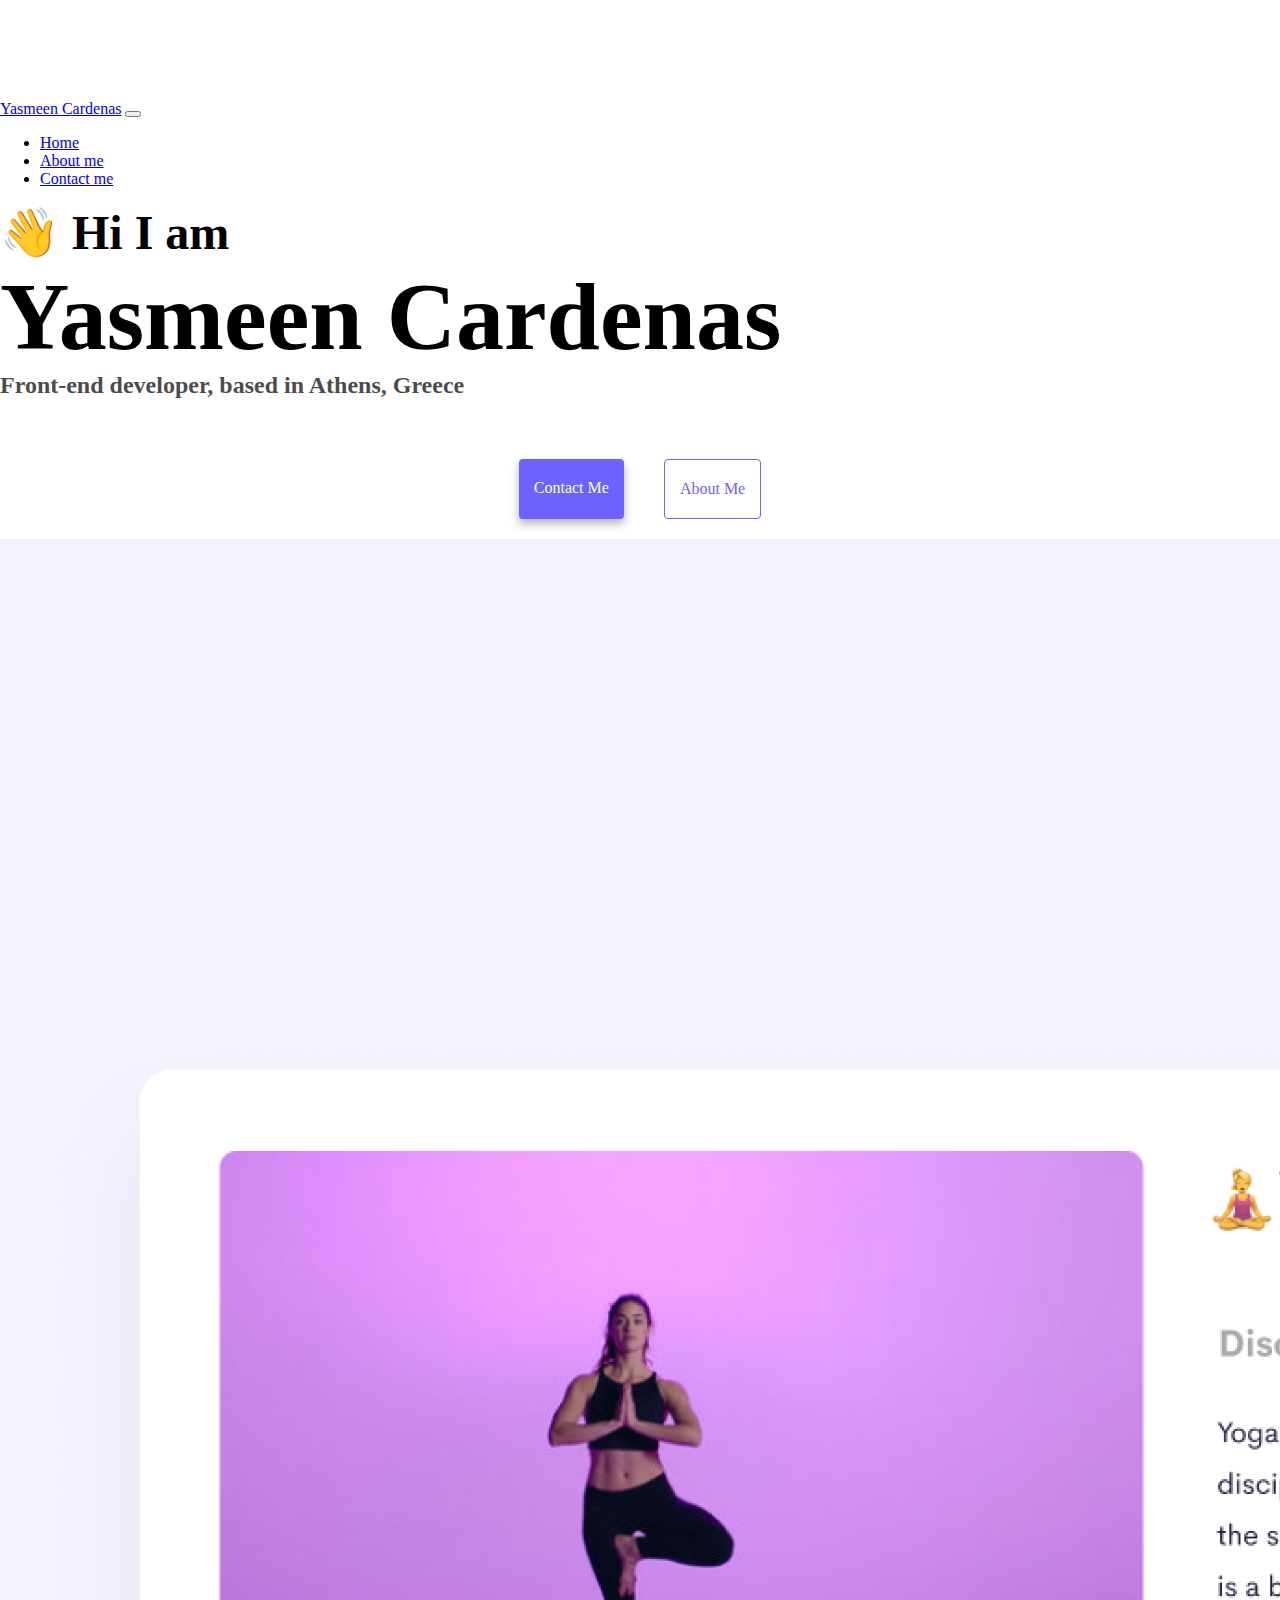
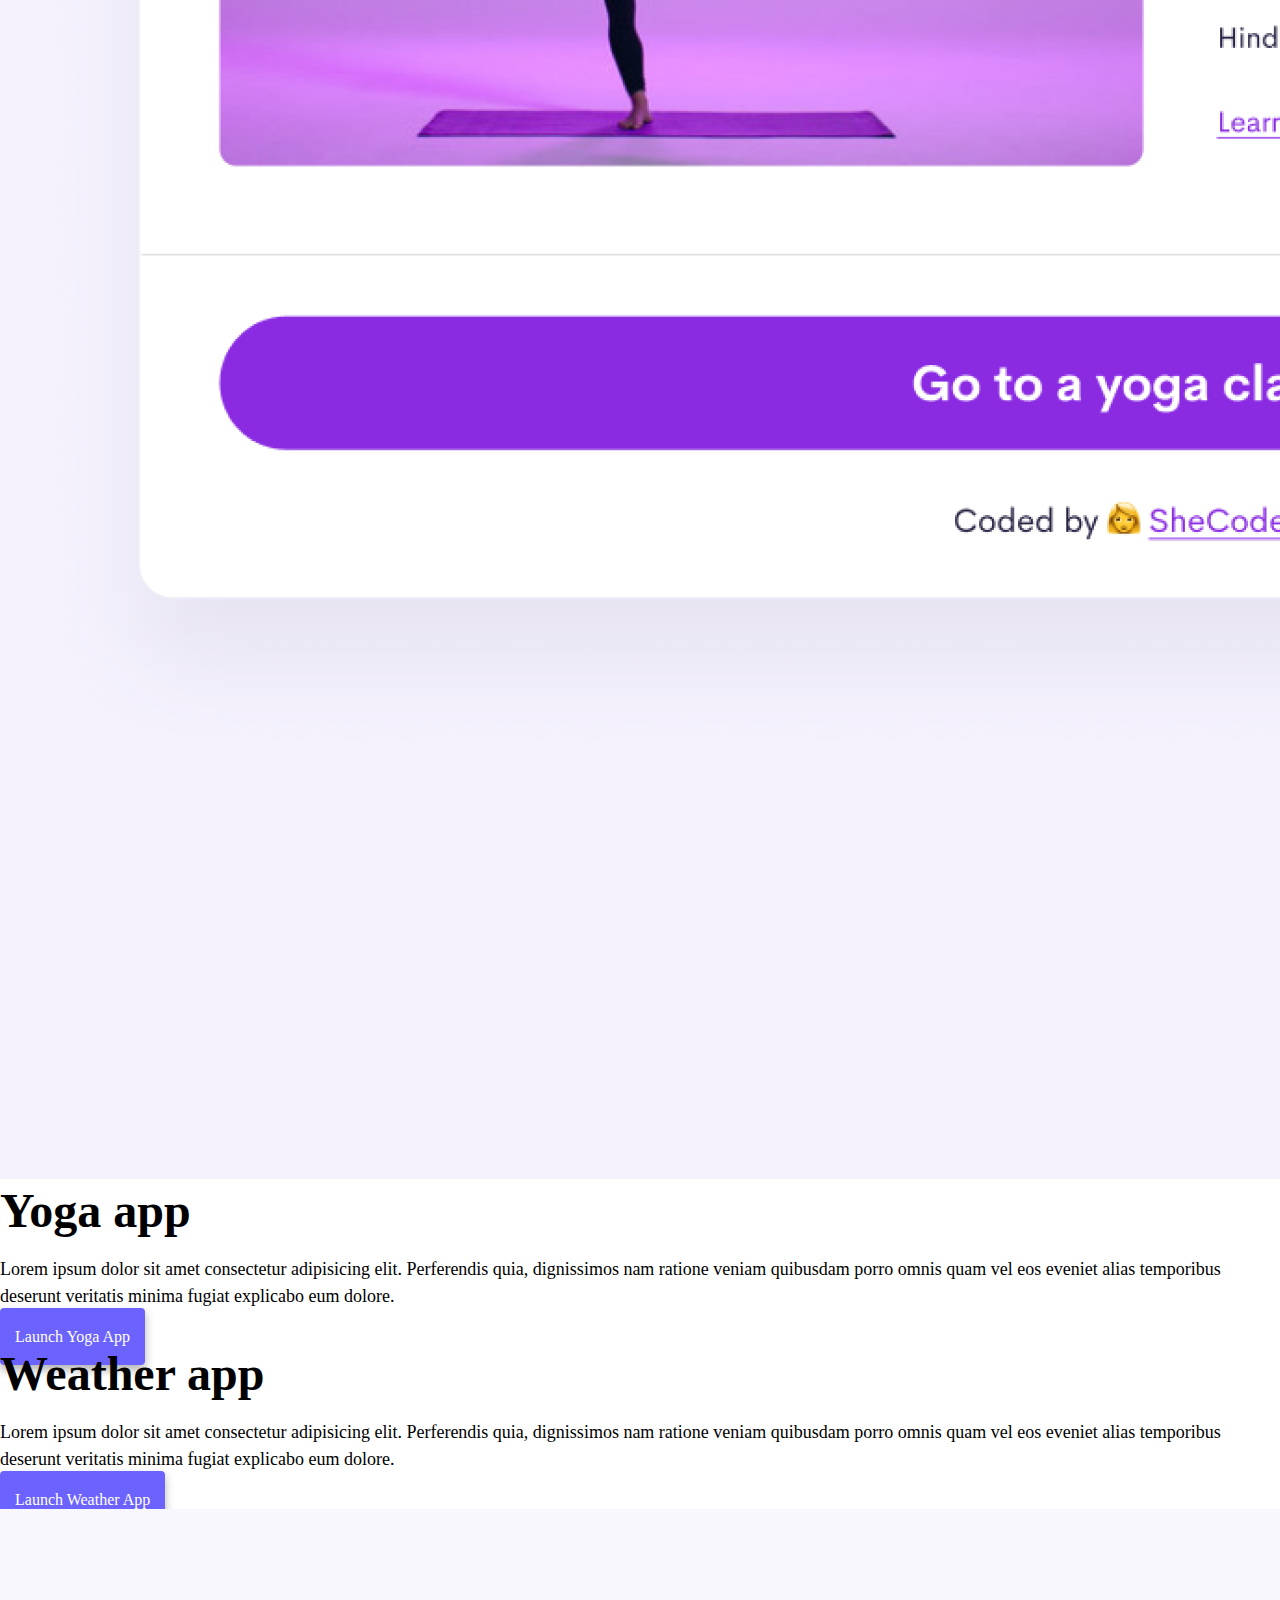
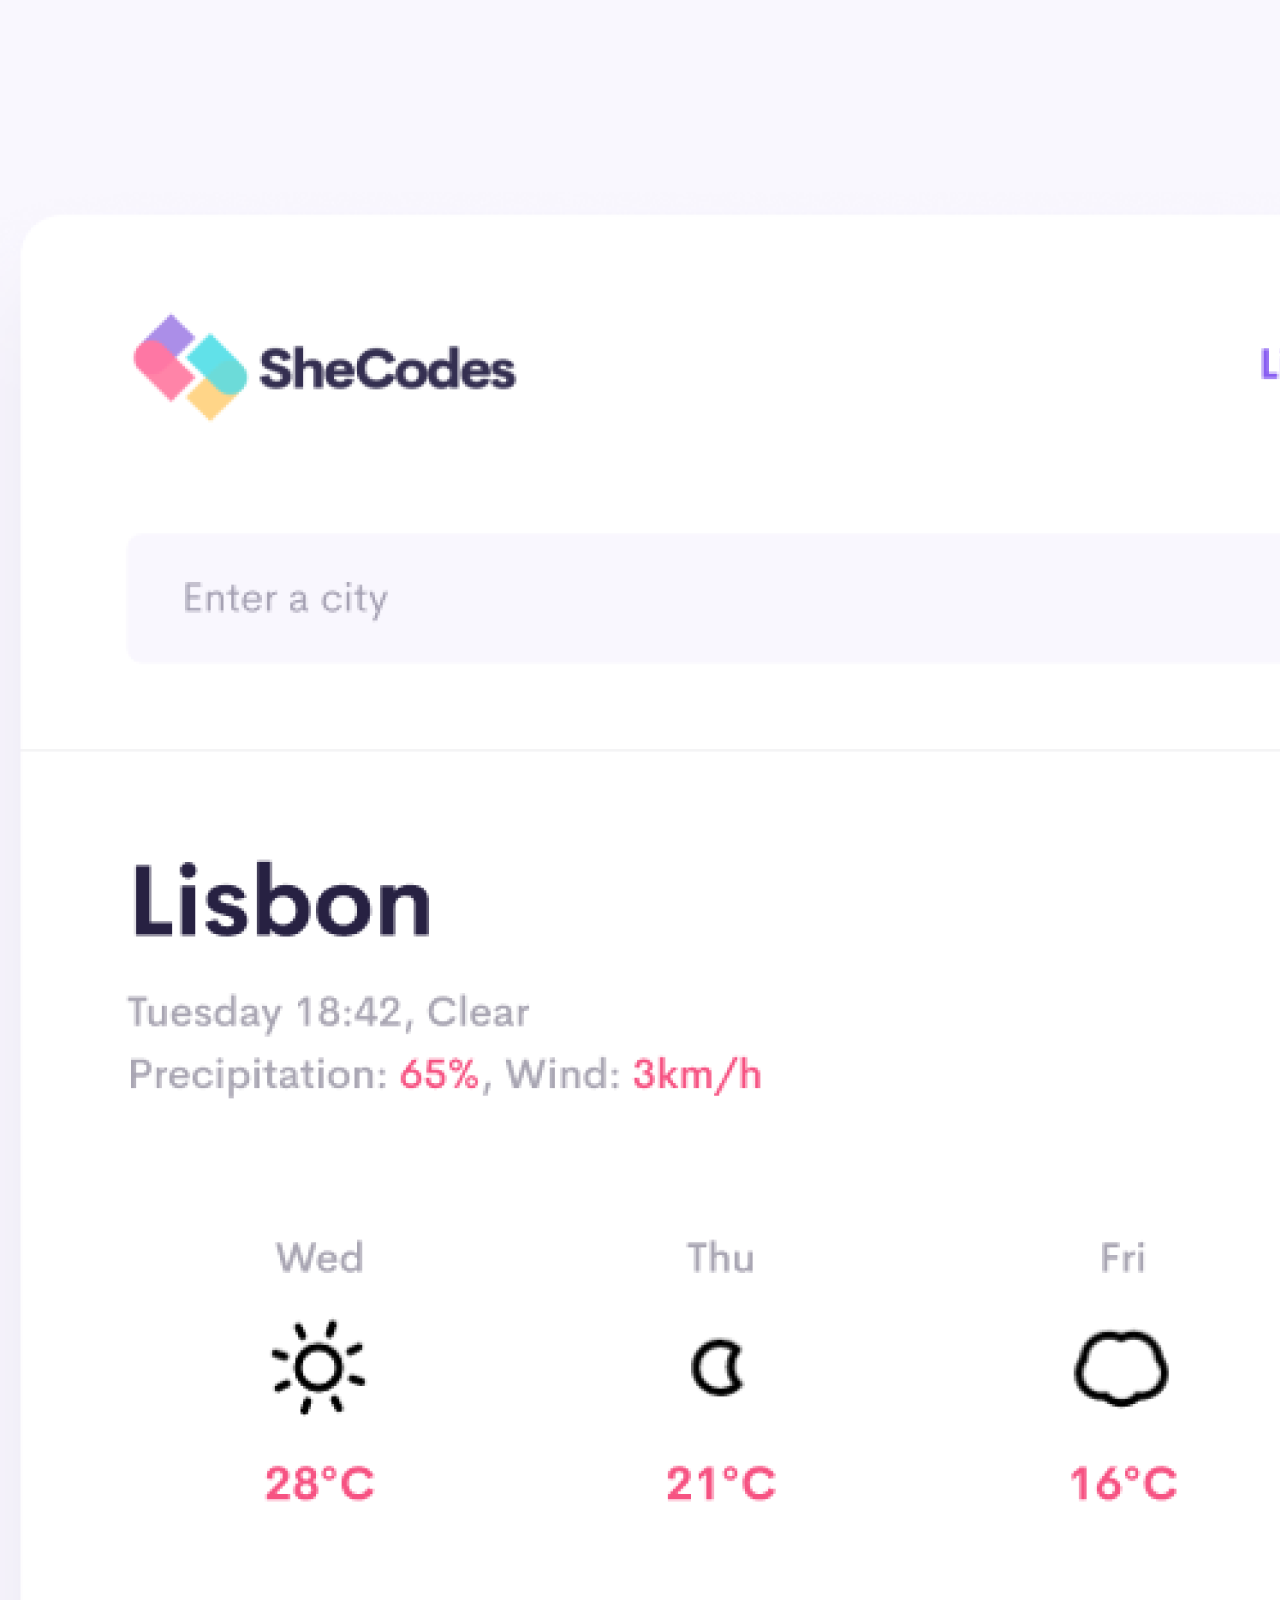
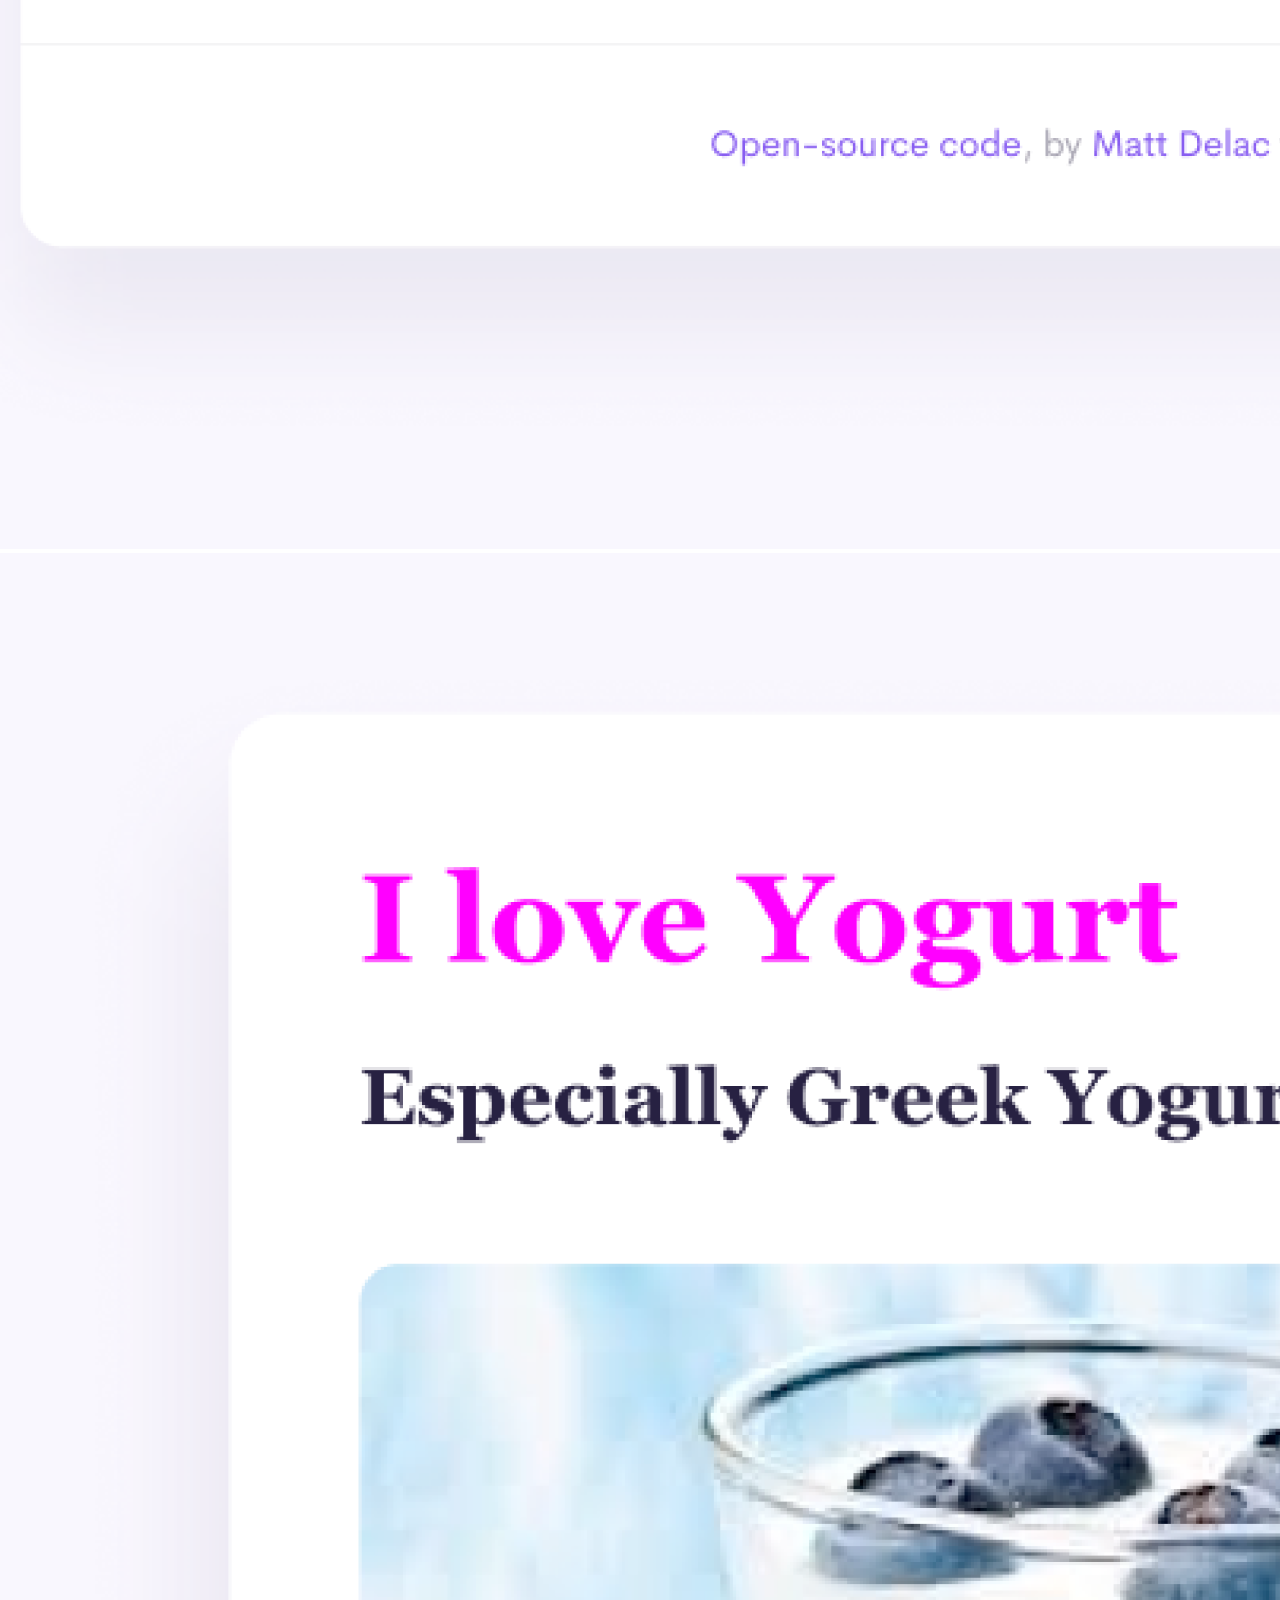
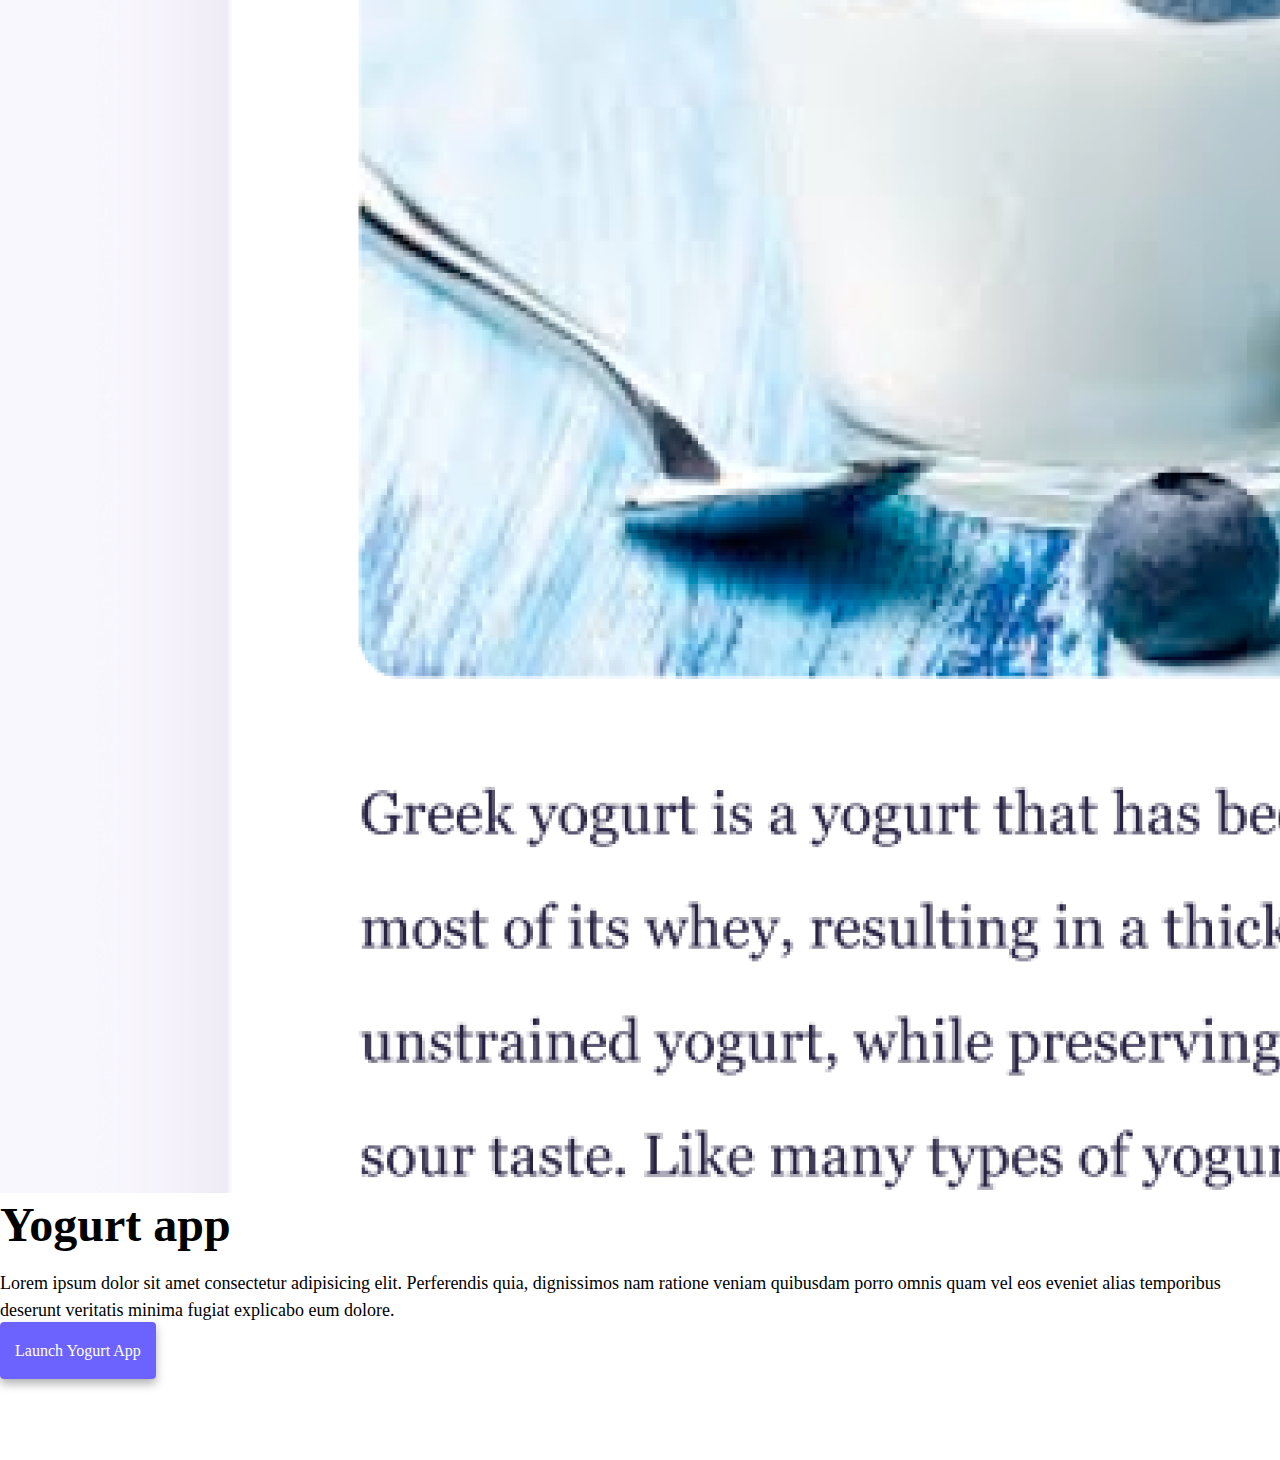
==== commit cfdc3d8d: "Made the website a lot more responsive" ====
--- a/index.html
+++ b/index.html
@@ -92,14 +92,14 @@
     </div>
     <div class="container">
       <div class="row">
-        <div class="col-md-6">
+        <div class="col-sm-6">
           <img
             src="/images/yoga.png"
             alt="Yoga project"
             class="img-fluid rounded"
           />
         </div>
-        <div class="col-md-6">
+        <div class="col-sm-6">
           <h2 class="mb-3">Yoga app</h2>
           <p>
             Lorem ipsum dolor sit amet consectetur adipisicing elit. Perferendis
@@ -108,14 +108,14 @@
             explicabo eum dolore.
           </p>
           <div class="mt-5">
-            <a href="#" class="primary-link" title="Yoga project"
+            <a href="#" class="primary-link project-link" title="Yoga project"
               >Launch Yoga App</a
             >
           </div>
         </div>
       </div>
       <div class="row mt-5">
-        <div class="col-md-6">
+        <div class="col-sm-6">
           <h2 class="mb-3">Weather app</h2>
           <p>
             Lorem ipsum dolor sit amet consectetur adipisicing elit. Perferendis
@@ -124,28 +124,28 @@
             explicabo eum dolore.
           </p>
           <div class="mb-5 mt-5">
-            <a href="#" class="primary-link" title="Weather project"
+            <a href="#" class="primary-link project-link" title="Weather project"
               >Launch Weather App</a
             >
           </div>
         </div>
-        <div class="col-md-6">
+        <div class="col-sm-6">
           <img
             src="/images/weather.png"
-            class="img-fluid rounded"
+            class="img-fluid rounded d-none d-sm-block"
             alt="Weather project"
           />
         </div>
       </div>
       <div class="row mt-5">
-        <div class="col-md-6">
+        <div class="col-sm-6">
           <img
             src="/images/yogurt.png"
             class="img-fluid rounded"
             alt="Yogurt project"
           />
         </div>
-        <div class="col-md-6">
+        <div class="col-sm-6">
           <h2 class="mb-3">Yogurt app</h2>
           <p>
             Lorem ipsum dolor sit amet consectetur adipisicing elit. Perferendis
@@ -154,7 +154,7 @@
             explicabo eum dolore.
           </p>
           <div class="mt-5">
-            <a href="#" class="primary-link" title="Yogurt project"
+            <a href="#" class="primary-link project-link" title="Yogurt project"
               >Launch Yogurt App</a
             >
           </div>
--- a/src/styles.css
+++ b/src/styles.css
@@ -5,7 +5,7 @@
 }
 
 body {
-  margin-top: 100px;
+  margin: 100px 0;
 }
 
 h1,
@@ -52,6 +52,9 @@
   color: white;
 }
 
+.primary-link:hover {
+    color: white;
+}
 .secondary-link {
   border-radius: 4px;
   padding: 20px 15px;
@@ -86,3 +89,24 @@
 .email-link:hover {
   text-decoration: underline;
 }
+
+@media (max-width: 576px) {
+  h1 {
+    font-size: 48px;
+    line-height: 1.5;
+  }
+  h2 {
+    font-size: 32px;
+    text-align: center;
+  }
+
+  p {
+    text-align: center;
+  }
+
+  .project-link {
+    display: block;
+    text-align: center;
+    margin: 0 20px;
+  }
+}
